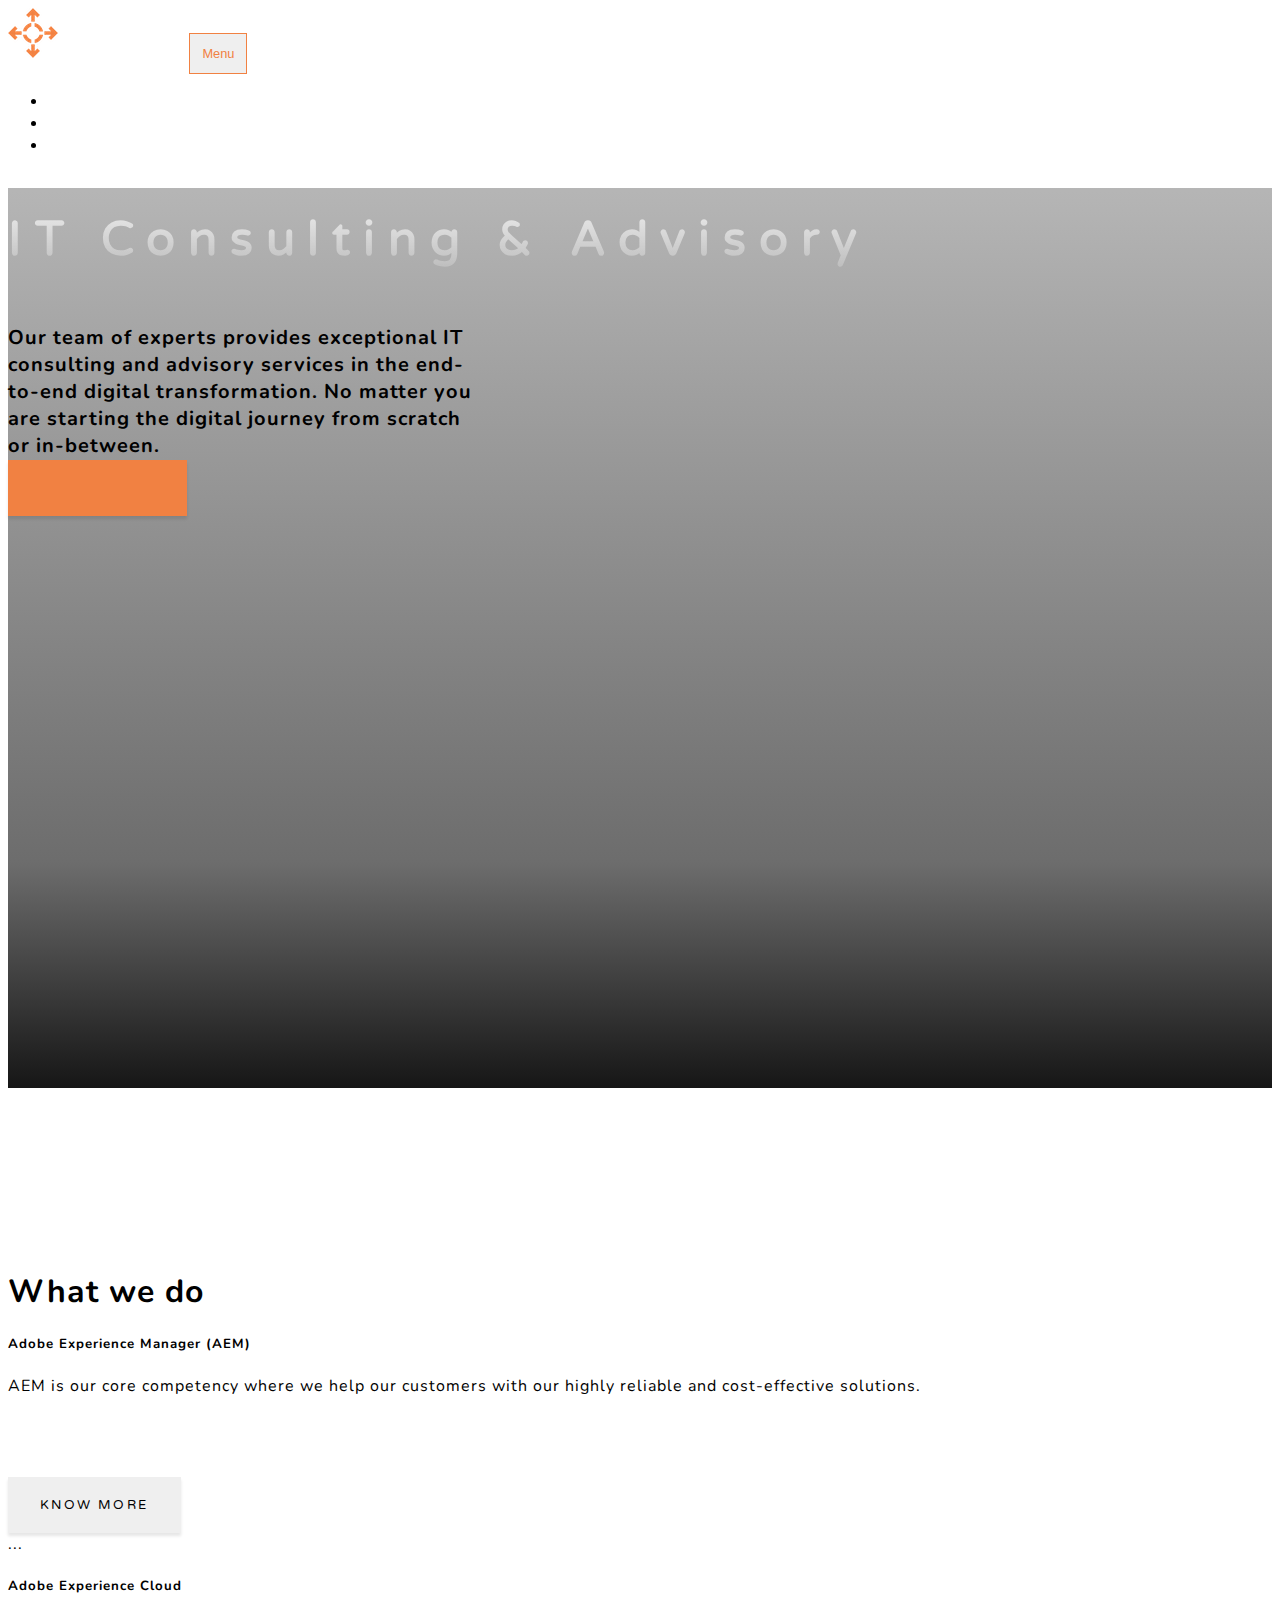
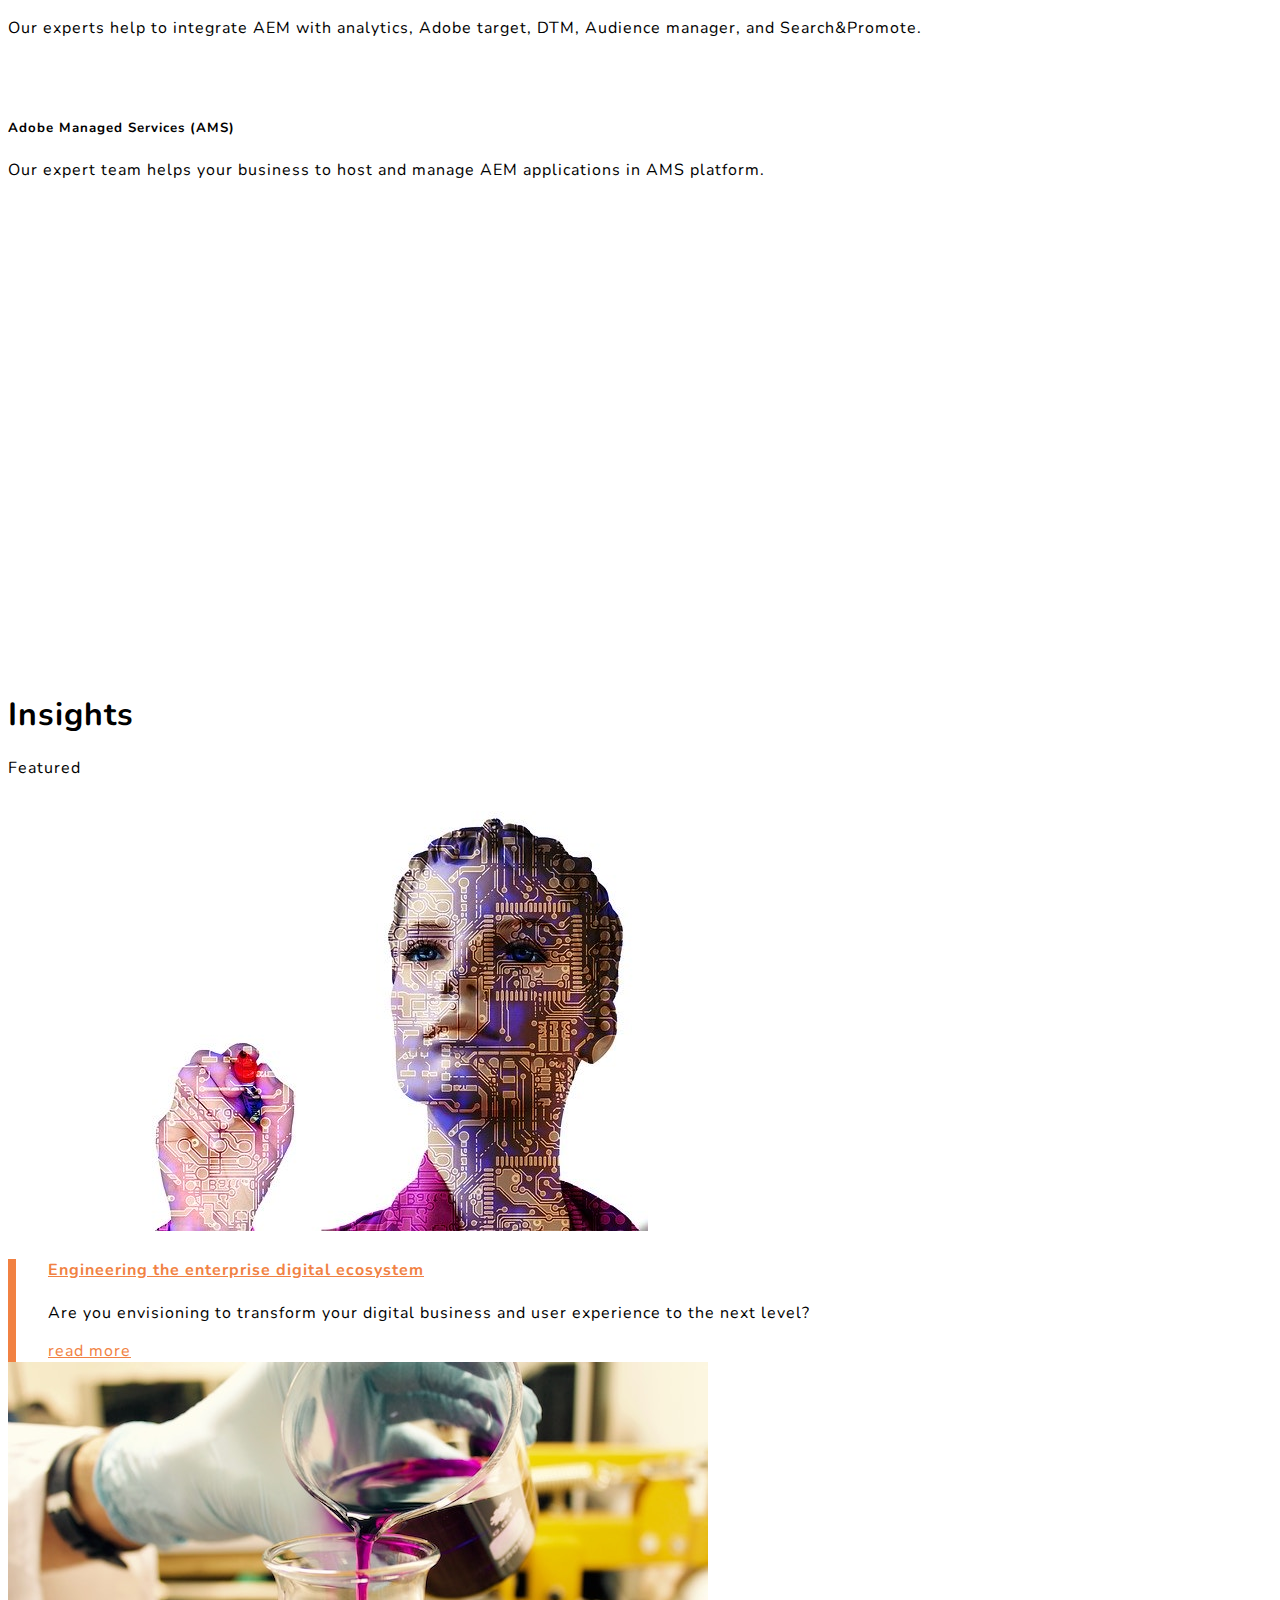
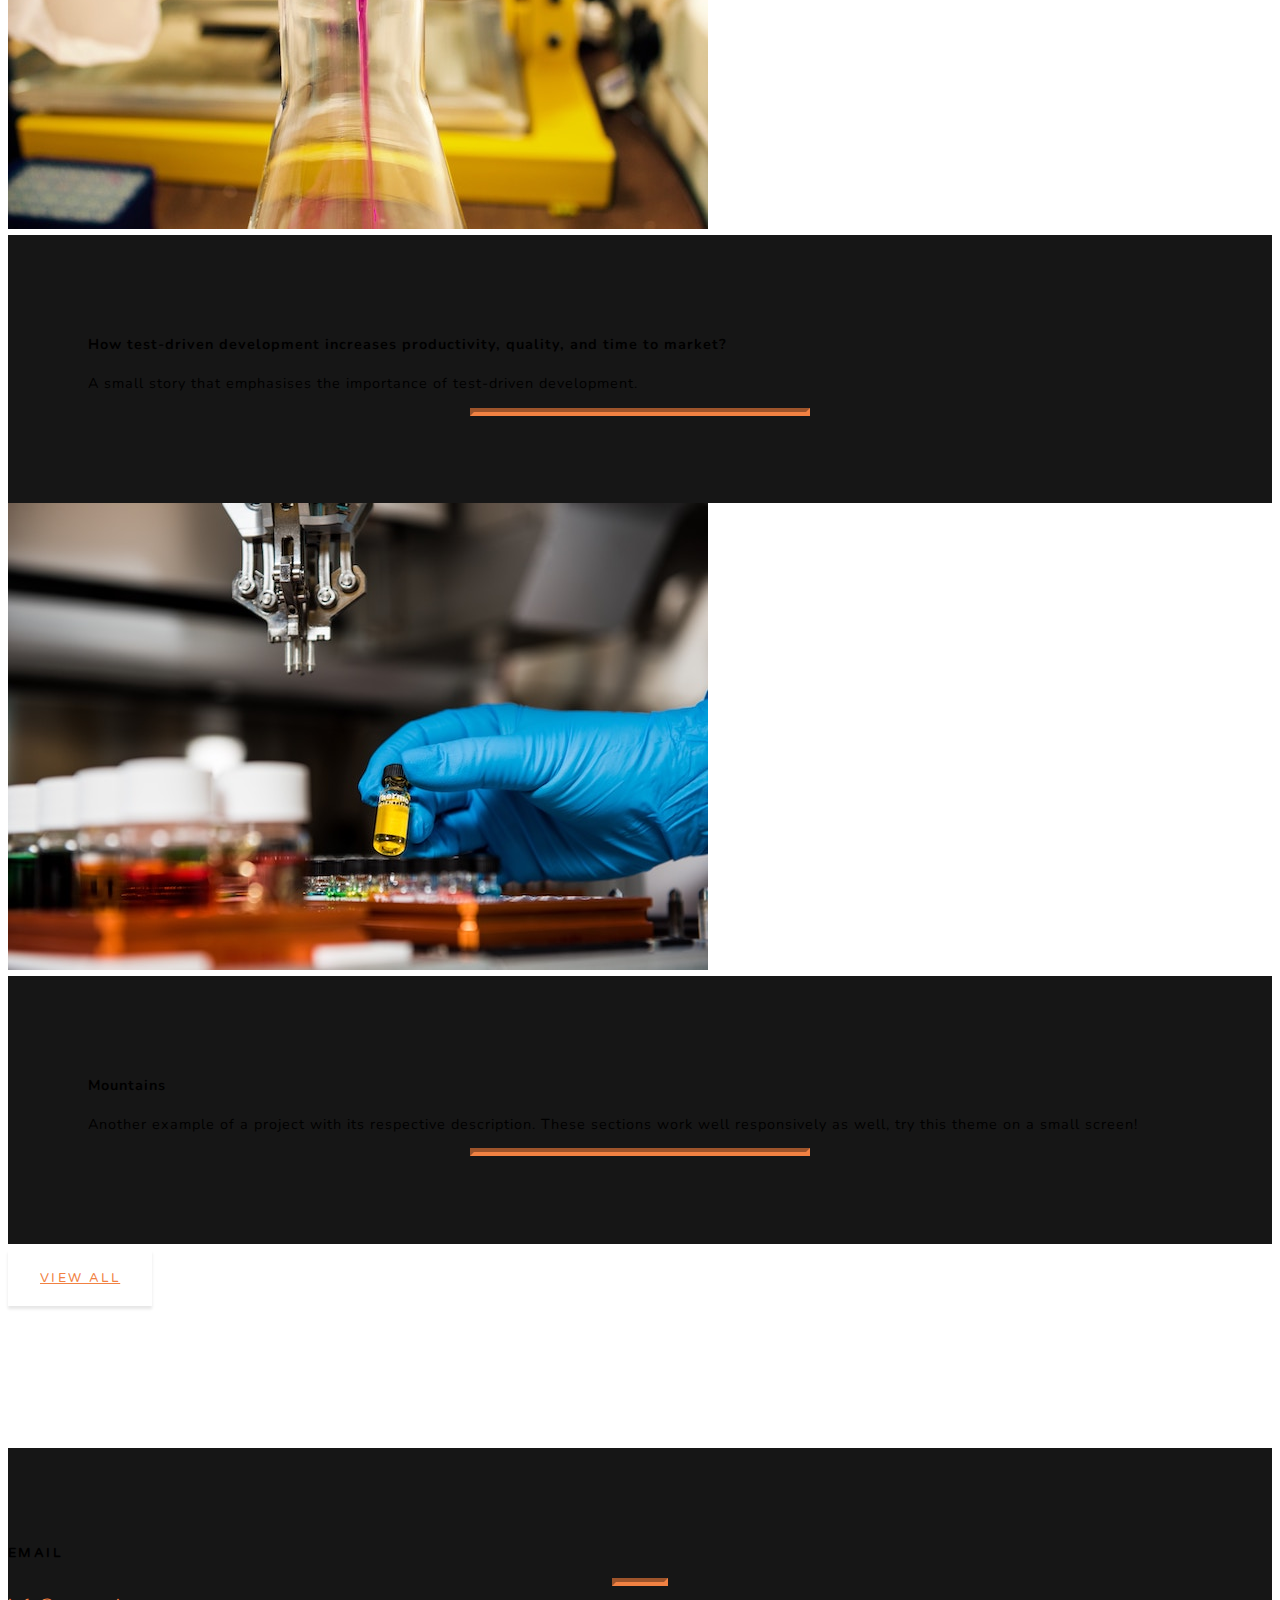
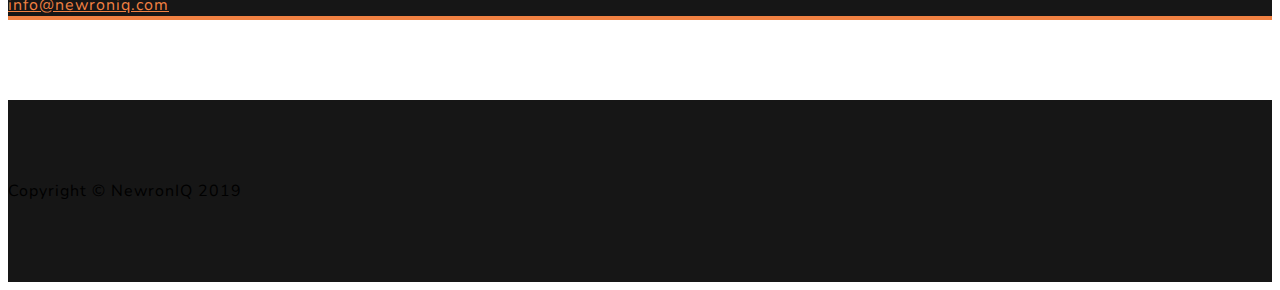
==== index.html @ 55c9d550 "added article-TDD" ====
<!DOCTYPE html>
<html lang="en">

<head>

  <meta charset="utf-8">
  <meta name="viewport" content="width=device-width, initial-scale=1, shrink-to-fit=no">
  <meta name="description" content="">
  <meta name="author" content="">

  <title>NewronIQ | IT consulting and Advisory</title>

  <!-- Bootstrap core CSS -->
  <link href="vendor/bootstrap/css/bootstrap.min.css" rel="stylesheet">
  <link href="img/NewronIQ-logo-orange.png" rel="icon">

  <!-- Custom fonts for this template -->
  <link href="vendor/fontawesome-free/css/all.min.css" rel="stylesheet">
  <link href="https://fonts.googleapis.com/css?family=Varela+Round" rel="stylesheet">
  <link href="https://fonts.googleapis.com/css?family=Nunito:200,200i,300,300i,400,400i,600,600i,700,700i,800,800i,900,900i" rel="stylesheet">

  <!-- Custom styles for this template -->
  <link href="css/grayscale.css" rel="stylesheet">

  <!-- Global site tag (gtag.js) - Google Analytics -->
  <script async src="https://www.googletagmanager.com/gtag/js?id=UA-143966812-1"></script>

  <script>
    window.dataLayer = window.dataLayer || [];

    function gtag() {
      dataLayer.push(arguments);
    }
    gtag('js', new Date());

    gtag('config', 'UA-143966812-1');
  </script>
  <!-- Google Analytics -->
</head>

<body id="page-top">

  <!-- Navigation -->
  <nav class="navbar navbar-expand-lg navbar-light fixed-top" id="mainNav">
    <div class="container">
      <a class="navbar-brand js-scroll-trigger" href="#page-top"><img src="img/NewronIQ-logo-orange.png" alt="NewronIQ logo" />&nbsp;<span style="font-family: 'Caudex', serif; font-size:25px;">NewronIQ</span></a>
      <button class="navbar-toggler navbar-toggler-right" type="button" data-toggle="collapse" data-target="#navbarResponsive" aria-controls="navbarResponsive" aria-expanded="false" aria-label="Toggle navigation">
        Menu
        <i class="fas fa-bars"></i>
      </button>
      <div class="collapse navbar-collapse" id="navbarResponsive">
        <ul class="navbar-nav ml-auto">
          <li class="nav-item">
            <a class="nav-link js-scroll-trigger" href="#about">What we do</a>
          </li>
          <li class="nav-item">
            <a class="nav-link js-scroll-trigger" href="#projects">Insights</a>
          </li>
          <li class="nav-item">
            <a class="nav-link js-scroll-trigger" href="#signup">Contact</a>
          </li>
        </ul>
      </div>
    </div>
  </nav>

  <!-- Header -->
  <header class="masthead">
    <div class="container d-flex h-100 align-items-center">
      <div class="mx-auto text-center">
        <h1 class="mx-auto my-0" style="font-size:3rem;">IT Consulting & Advisory</h1>
        <h2 class="text-white-50 mx-auto mt-2 mb-5">Our team of experts provides exceptional IT consulting and advisory services in the end-to-end digital transformation. No matter you are starting the digital journey from scratch or in-between.</h2>
        <a href="#about" class="btn btn-primary js-scroll-trigger">Get Started</a>
      </div>
    </div>
  </header>

  <!-- About Section -->
  <section id="about" class="about-section align-items-start text-center bg-light">
    <div class="container">
      <h1>What we do</h1>
      <div class="card-deck">
        <div class="card">
          <div class="card-body">
            <div class="row card-title">
              <div class="col-4 icon-color"><span><i class="fas fa-bullseye fa-4x"></i></span></div>
              <div class="col">
                <h5>Adobe Experience Manager (AEM)</h5>
              </div>
            </div>
            <p class="card-text">AEM is our core competency where we help our customers with our highly reliable and cost-effective solutions.</p>
            <button type="button" class="btn btn-link" data-toggle="modal" data-target=".bd-example-modal-lg">Know more</button>
            <div class="modal fade bd-example-modal-lg" tabindex="-1" role="dialog" aria-labelledby="myLargeModalLabel" aria-hidden="true">
              <div class="modal-dialog modal-lg" role="document">
                <div class="modal-content">
                  ...
                </div>
              </div>
            </div>
          </div>
        </div>
        <div class="card">
          <div class="card-body">
            <div class="row card-title">
              <div class="col-4 icon-color"><span><i class="fas fa-headphones fa-4x"></i></span></div>
              <div class="col">
                <h5>Adobe Experience Cloud</h5>
              </div>
            </div>
            <p class="card-text">Our experts help to integrate AEM with analytics, Adobe target, DTM, Audience manager, and Search&Promote.</p>
          </div>
        </div>
        <div class="card">
          <div class="card-body">
            <div class="row card-title">
              <div class="col-4 icon-color"><span><i class="fab fa-digital-ocean fa-4x"></i></span></div>
              <div class="col">
                <h5>Adobe Managed Services (AMS)</h5>
              </div>
            </div>
            <p class="card-text">Our expert team helps your business to host and manage AEM applications in AMS platform.</p>
          </div>
        </div>
      </div>
      <div style="height:250px;" </div> </section> <!-- Projects Section -->
        <section id="projects" class="projects-section bg-light">
          <div class="container">
            <h1 class="text-center">Insights</h1>

            <!-- Featured Project Row -->
            <div class="lead">
              Featured
            </div>
            <div class="row align-items-center no-gutters mb-4 mb-lg-5 border">

              <div class="col-xl-8 col-lg-7">
                <img class="img-fluid mb-3 mb-lg-0" src="img/digital-engineering.jpg" alt="">
              </div>
              <div class="col-xl-4 col-lg-5">
                <div class="featured-text text-center text-lg-left">
                  <a href="#">
                    <h4 class="font-weight-bolder">Engineering the enterprise digital ecosystem</h4>
                  </a>
                  <p class="text-black-50 mb-0">Are you envisioning to transform your digital business and user experience to the next level?</p>
                  <div class="text-right">
                    <a href="#" class="card-link text-right">read more</a>
                  </div>

                </div>
              </div>
            </div>

            <!-- Project One Row -->
            <div class="row justify-content-center no-gutters mb-5 mb-lg-0">
              <div class="col-lg-6">
                <img class="img-fluid" src="img/unit-tests.jpg" alt="">
              </div>
              <div class="col-lg-6">
                <div class="bg-black text-center h-100 project">
                  <div class="d-flex h-100">
                    <div class="project-text w-100 my-auto text-center text-lg-left">
                      <h4 class="text-white">How test-driven development increases productivity, quality, and time to market?</h4>
                      <p class="mb-0 text-white-50">A small story that emphasises the importance of test-driven development.</p>
                      <hr class="d-none d-lg-block mb-0 ml-0">
                    </div>
                  </div>
                </div>
              </div>
            </div>

            <!-- Project Two Row -->
            <div class="row justify-content-center no-gutters">
              <div class="col-lg-6">
                <img class="img-fluid" src="img/unit-tests-1.jpg" alt="">
              </div>
              <div class="col-lg-6 order-lg-first">
                <div class="bg-black text-center h-100 project">
                  <div class="d-flex h-100">
                    <div class="project-text w-100 my-auto text-center text-lg-right">
                      <h4 class="text-white">Mountains</h4>
                      <p class="mb-0 text-white-50">Another example of a project with its respective description. These sections work well responsively as well, try this theme on a small screen!</p>
                      <hr class="d-none d-lg-block mb-0 mr-0">
                    </div>
                  </div>
                </div>
              </div>
            </div>

            <div class="container text-right">
              <br />
              <a class="btn btn-outline-primary" href="./insights/insights.html" role="button">view all</a>
            </div>
          </div>
        </section>

        <!-- Signup Section -->
        <!-- <section id="signup" class="signup-section">
    <div class="container">
      <div class="row">
        <div class="col-md-10 col-lg-8 mx-auto text-center">

          <i class="far fa-paper-plane fa-2x mb-2 text-white"></i>
          <h2 class="text-white mb-5">Subscribe to receive updates!</h2>

          <form class="form-inline d-flex">
            <input type="email" class="form-control flex-fill mr-0 mr-sm-2 mb-3 mb-sm-0" id="inputEmail" placeholder="Enter email address...">
            <button type="submit" class="btn btn-primary mx-auto">Subscribe</button>
          </form>

        </div>
      </div>
    </div>
  </section> -->

        <!-- Contact Section -->
        <section id="signup" class="contact-section bg-black">
          <div class="container">

            <div class="row">

              <div class="col-md-4 mb-3 mb-md-0">
                <!-- <div class="card py-4 h-100">
            <div class="card-body text-center">
              <i class="fas fa-map-marked-alt text-primary mb-2"></i>
              <h4 class="text-uppercase m-0">Address</h4>
              <hr class="my-4">
              <div class="small text-black-50">4923 Market Street, Orlando FL</div>
            </div>
          </div> -->
              </div>

              <div class="col-md-4 mb-3 mb-md-0">
                <div class="card py-4 h-100">
                  <div class="card-body text-center">
                    <i class="fas fa-envelope text-primary mb-2"></i>
                    <h4 class="text-uppercase m-0">Email</h4>
                    <hr class="my-4">
                    <div class="small text-black-50">
                      <a href="emailto:info@newroniq.com">info@newroniq.com</a>
                    </div>
                  </div>
                </div>
              </div>

              <div class="col-md-4 mb-3 mb-md-0">
                <!-- <div class="card py-4 h-100">
            <div class="card-body text-center">
              <i class="fas fa-mobile-alt text-primary mb-2"></i>
              <h4 class="text-uppercase m-0">Phone</h4>
              <hr class="my-4">
              <div class="small text-black-50">+1 (555) 902-8832</div>
            </div>
          </div> -->
              </div>
            </div>

            <div class="social d-flex justify-content-center">
              <a href="https://twitter.com/NewronIQ" class="mx-2" target="_blank">
                <i class="fab fa-twitter"></i>
              </a>
              <a href="https://www.linkedin.com/company/newroniq" class="mx-2" target="_blank">
                <i class="fab fa-linkedin"></i>
              </a>
              <a href="https://github.com/newroniq-git" class="mx-2" target="_blank">
                <i class="fab fa-github"></i>
              </a>
            </div>

          </div>
        </section>

        <!-- Footer -->
        <footer class="bg-black small text-center text-white-50">
          <div class="container">
            Copyright &copy; NewronIQ 2019
          </div>
        </footer>

        <!-- Bootstrap core JavaScript -->
        <script src="vendor/jquery/jquery.min.js"></script>
        <script src="vendor/bootstrap/js/bootstrap.bundle.min.js"></script>

        <!-- Plugin JavaScript -->
        <script src="vendor/jquery-easing/jquery.easing.min.js"></script>

        <!-- Custom scripts for this template -->
        <script src="js/grayscale.min.js"></script>

</body>

</html>
---- css/grayscale.css ----
/*!
 * Start Bootstrap - Grayscale v5.0.9 (https://startbootstrap.com/template-overviews/grayscale)
 * Copyright 2013-2019 Start Bootstrap
 * Licensed under MIT (https://github.com/BlackrockDigital/startbootstrap-grayscale/blob/master/LICENSE)
 */
#mainNav {
  min-height: 56px;
  background-color: #fff;
}

#mainNav .navbar-toggler {
  font-size: 80%;
  padding: 0.75rem;
  color: #f18142;
  border: 1px solid #f18142;
}

#mainNav .navbar-toggler:focus {
  outline: none;
}

#mainNav .navbar-brand {
  color: #161616;
  font-weight: 700;
  padding: .9rem 0;
}

#mainNav .navbar-nav .nav-item:hover {
  color: fade(white, 80%);
  outline: none;
  background-color: transparent;
}

#mainNav .navbar-nav .nav-item:active, #mainNav .navbar-nav .nav-item:focus {
  outline: none;
  background-color: transparent;
}

@media (min-width: 992px) {
  #mainNav {
    padding-top: 0;
    padding-bottom: 0;
    border-bottom: none;
    background-color: transparent;
    transition: background-color 0.3s ease-in-out;
  }

  #mainNav .navbar-brand {
    padding: .5rem 0;
    color: rgba(255, 255, 255, 0.5);
  }

  #mainNav .nav-link {
    transition: none;
    padding: 2rem 1.5rem;
    color: rgba(255, 255, 255, 0.5);
  }

  #mainNav .nav-link:hover {
    color: rgba(255, 255, 255, 0.75);
  }

  #mainNav .nav-link:active {
    color: white;
  }

  #mainNav.navbar-shrink {
    background-color: #fff;
  }

  #mainNav.navbar-shrink .navbar-brand {
    color: #161616;
  }

  #mainNav.navbar-shrink .nav-link {
    color: #161616;
    padding: 1.5rem 1.5rem 1.25rem;
    border-bottom: 0.25rem solid transparent;
  }

  #mainNav.navbar-shrink .nav-link:hover {
    color: #f18142;
  }

  #mainNav.navbar-shrink .nav-link:active {
    color: #467370;
  }

  #mainNav.navbar-shrink .nav-link.active {
    color: #f18142;
    outline: none;
    border-bottom: 0.25rem solid #f18142;
  }
}

.masthead {
  position: relative;
  width: 100%;
  height: auto;
  min-height: 35rem;
  padding: 15rem 0;
  /* background: linear-gradient(to bottom, rgba(11, 11, 11, 0.6) 0%, rgba(11, 11, 11, 0.9) 75%, #161616 100%), url("../img/front-img.jpg"); */
  background: linear-gradient(to bottom, rgba(11, 11, 11, 0.3) 0%, rgba(11, 11, 11, 0.6) 75%, #161616 100%), url("../img/front-img.jpg");
  background-position: center;
  background-repeat: no-repeat;
  background-attachment: scroll;
  background-size: cover;
}

.masthead h1 {
  font-family: 'Varela Round';
  font-size: 2.5rem;
  line-height: 2.5rem;
  letter-spacing: 0.8rem;
  background: -webkit-linear-gradient(rgba(255, 255, 255, 0.9), rgba(255, 255, 255, 0));
  -webkit-text-fill-color: transparent;
  -webkit-background-clip: text;
}

.masthead h2 {
  max-width: 20rem;
  font-size: 1rem;
}

@media (min-width: 768px) {
  .masthead h1 {
    font-size: 4rem;
    line-height: 4rem;
  }
}

@media (min-width: 992px) {
  .masthead {
    height: 100vh;
    padding: 0;
  }

  .masthead h1 {
    font-size: 6.5rem;
    line-height: 6.5rem;
    letter-spacing: 0.8rem;
  }

  .masthead h2 {
    max-width: 30rem;
    font-size: 1.25rem;
  }
}

.btn {
  box-shadow: 0 0.1875rem 0.1875rem 0 rgba(0, 0, 0, 0.1) !important;
  padding: 1.25rem 2rem;
  font-family: 'Varela Round';
  font-size: 80%;
  text-transform: uppercase;
  letter-spacing: .15rem;
  border: 0;
}

.btn-primary {
  background-color: #f18142;
}

.btn-primary:hover {
  background-color: #4f837f;
}

.btn-primary:focus {
  background-color: #4f837f;
  color: white;
}

.btn-primary:active {
  background-color: #467370 !important;
}

.about-section {
  padding-top: 10rem;
  /* background: linear-gradient(to bottom, #161616 0%, rgba(22, 22, 22, 0.9) 75%, rgba(22, 22, 22, 0.8) 100%); */
}

.about-section p {
  margin-bottom: 5rem;
}

.projects-section {
  padding: 10rem 0;
}

.projects-section .featured-text {
  padding: 2rem;
}

@media (min-width: 992px) {
  .projects-section .featured-text {
    padding: 0 0 0 2rem;
    border-left: 0.5rem solid #f18142;
  }
}

.projects-section .project-text {
  padding: 3rem;
  font-size: 90%;
}

@media (min-width: 992px) {
  .projects-section .project-text {
    padding: 5rem;
  }

  .projects-section .project-text hr {
    border-color: #f18142;
    border-width: .25rem;
    width: 30%;
  }
}

.signup-section {
  padding: 10rem 0;
  background: linear-gradient(to bottom, rgba(22, 22, 22, 0.1) 0%, rgba(22, 22, 22, 0.5) 75%, #161616 100%), url("../img/bottom-img.jpg");
  background-position: center;
  background-repeat: no-repeat;
  background-attachment: scroll;
  background-size: cover;
}

.signup-section .form-inline input {
  box-shadow: 0 0.1875rem 0.1875rem 0 rgba(0, 0, 0, 0.1) !important;
  padding: 1.25rem 2rem;
  height: auto;
  font-family: 'Varela Round';
  font-size: 80%;
  text-transform: uppercase;
  letter-spacing: 0.15rem;
  border: 0;
}

.contact-section {
  padding: 5rem 0 0;
}

.contact-section .card {
  border: 0;
  border-bottom: 0.25rem solid #f18142;
}

.contact-section .card h4 {
  font-size: 0.8rem;
  font-family: 'Varela Round';
  text-transform: uppercase;
  letter-spacing: 0.15rem;
}

.contact-section .card hr {
  border-color: #f18142;
  border-width: 0.25rem;
  width: 3rem;
}

.contact-section .social {
  margin-top: 5rem;
}

.contact-section .social a {
  text-align: center;
  height: 3rem;
  width: 3rem;
  background: rgba(255, 255, 255, 0.1);
  border-radius: 100%;
  line-height: 3rem;
  color: rgba(255, 255, 255, 0.3);
}

.contact-section .social a:hover {
  color: rgba(255, 255, 255, 0.5);
}

.contact-section .social a:active {
  color: #fff;
}

body {
  font-family: 'Nunito';
  letter-spacing: 0.0625em;
}

a {
  color: #f18142;
}

a:focus, a:hover {
  text-decoration: none;
  color: #3c6360;
}

.bg-black {
  background-color: #161616 !important;
}

.bg-primary {
  background-color: # gb v !important;
}

.text-primary {
  color: #f18142 !important;
}

footer {
  padding: 5rem 0;
}

.icon-color {
  color: #f18142;
  padding-right: 0px;
  border-right: 2px solid #ccc;
}
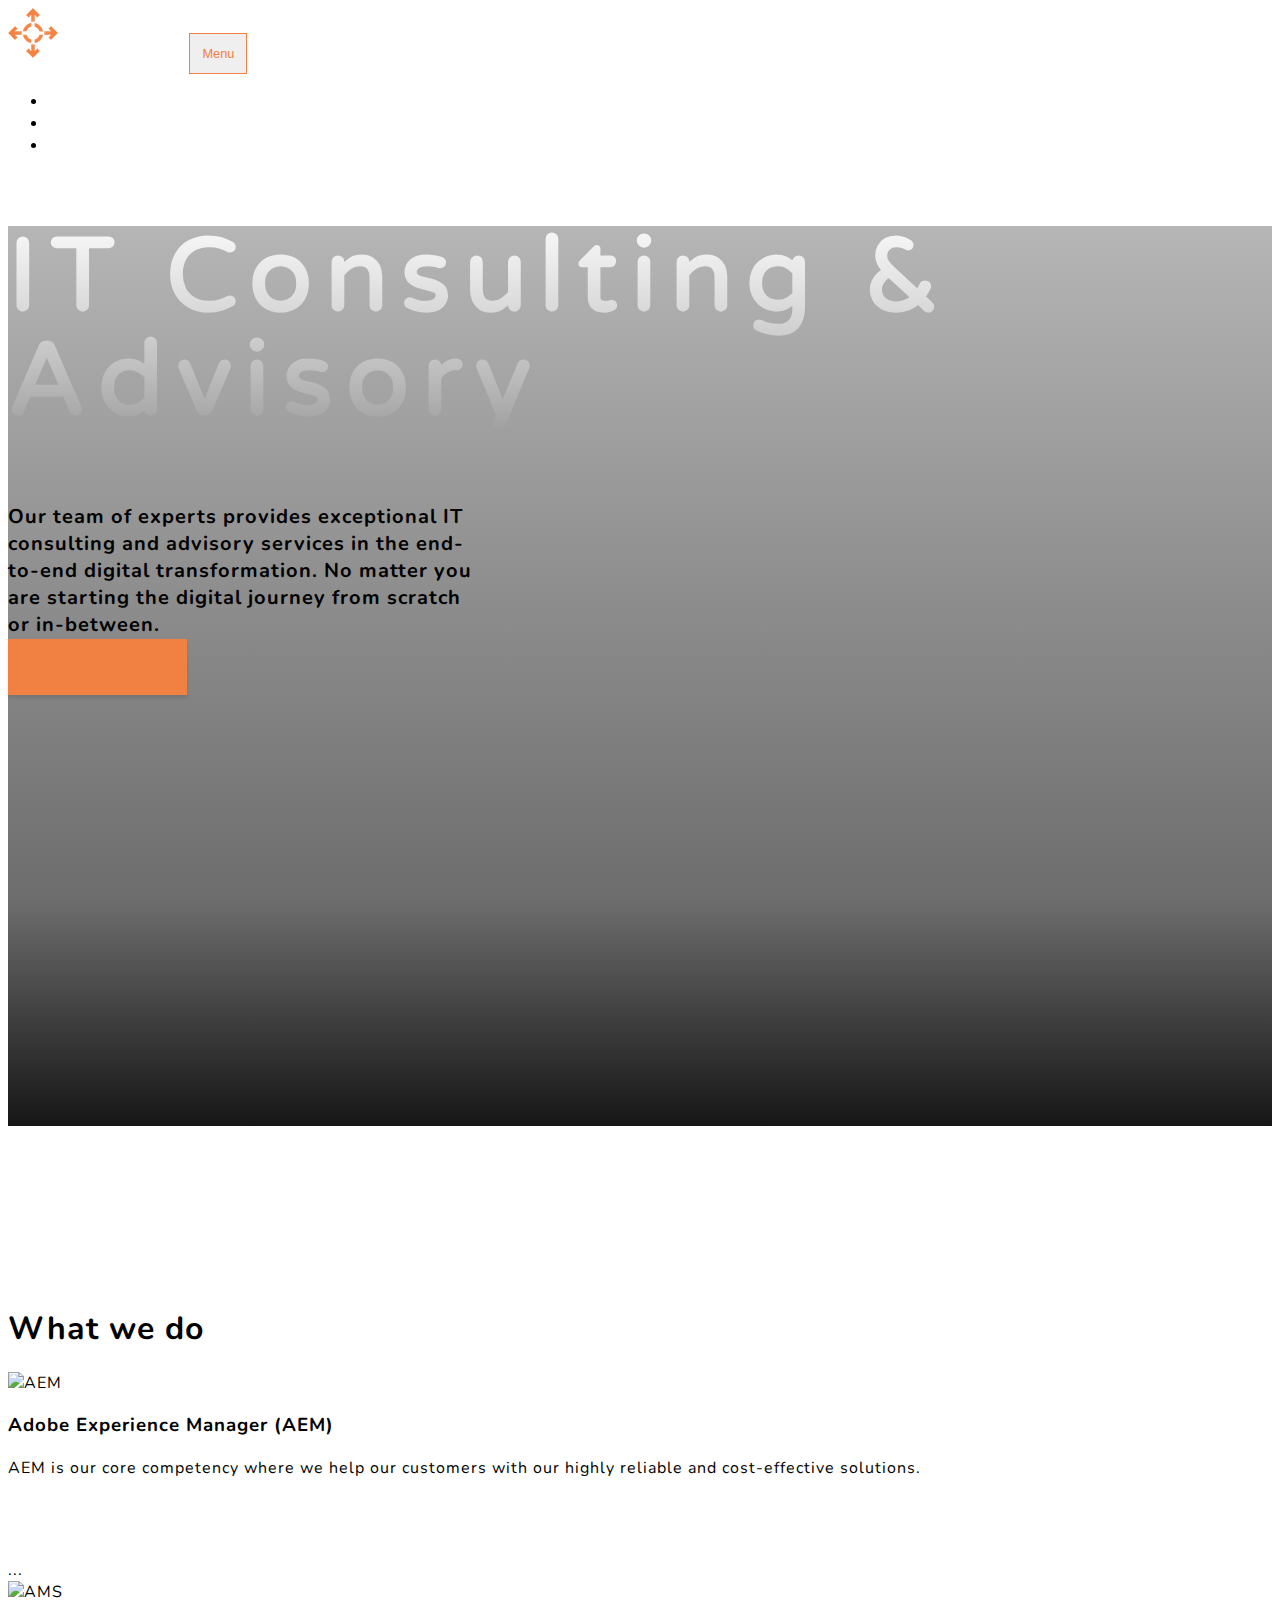
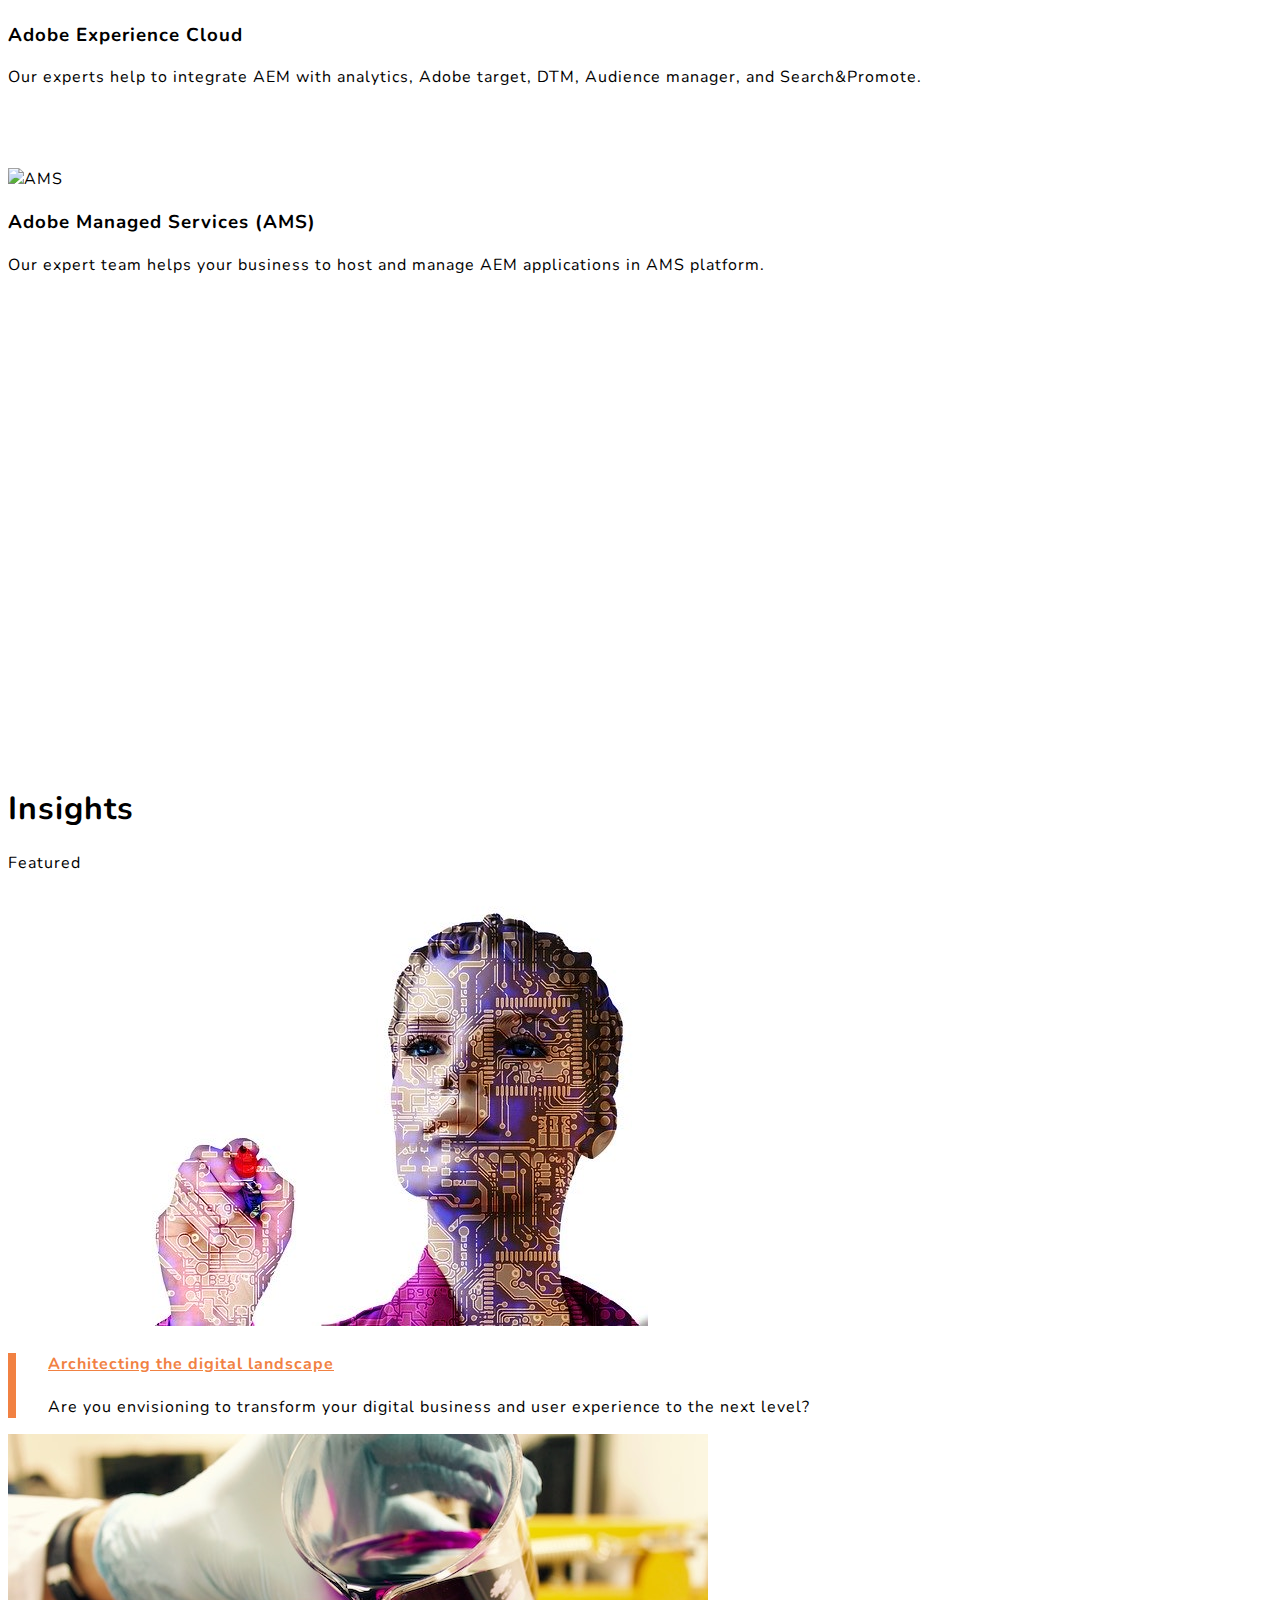
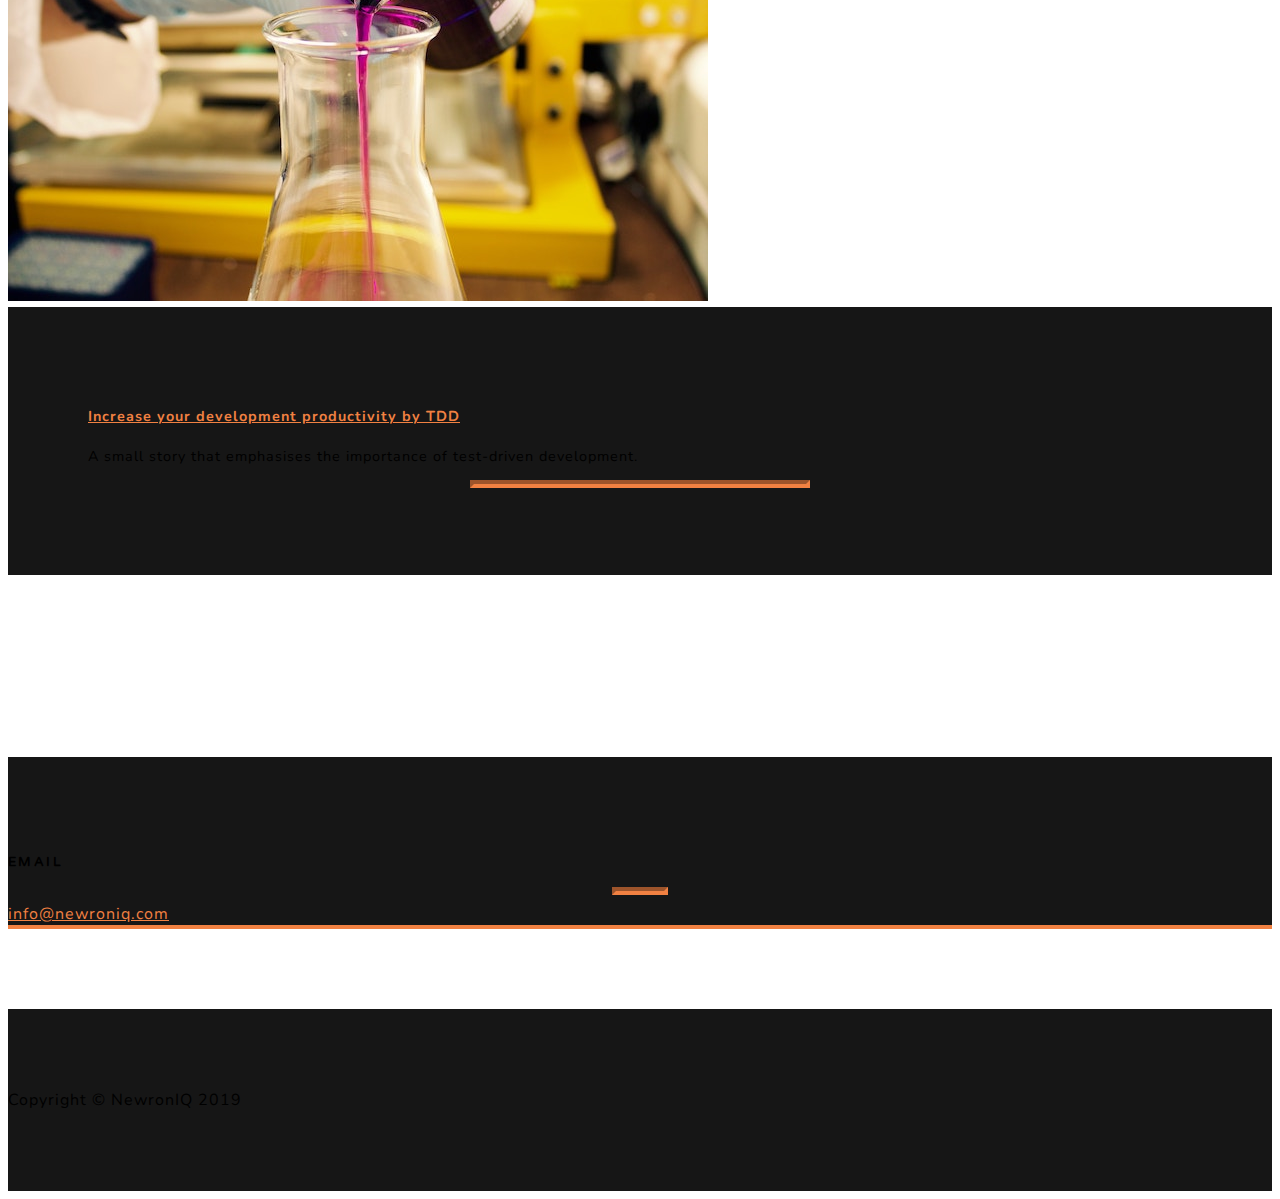
==== commit 39fd72c6: "SEO" ====
--- a/index.html
+++ b/index.html
@@ -5,8 +5,8 @@
 
   <meta charset="utf-8">
   <meta name="viewport" content="width=device-width, initial-scale=1, shrink-to-fit=no">
-  <meta name="description" content="">
-  <meta name="author" content="">
+  <meta name="description" content="IT consulting and advisory startup company helps business to transform their digital journey.">
+  <meta name="author" content="Ramkumar Rengasamy">
 
   <title>NewronIQ | IT consulting and Advisory</title>
 
@@ -68,7 +68,7 @@
   <header class="masthead">
     <div class="container d-flex h-100 align-items-center">
       <div class="mx-auto text-center">
-        <h1 class="mx-auto my-0" style="font-size:3rem;">IT Consulting & Advisory</h1>
+        <h1 class="mx-auto my-0">IT Consulting & Advisory</h1>
         <h2 class="text-white-50 mx-auto mt-2 mb-5">Our team of experts provides exceptional IT consulting and advisory services in the end-to-end digital transformation. No matter you are starting the digital journey from scratch or in-between.</h2>
         <a href="#about" class="btn btn-primary js-scroll-trigger">Get Started</a>
       </div>
@@ -81,15 +81,13 @@
       <h1>What we do</h1>
       <div class="card-deck">
         <div class="card">
+          <img src="img/aem-experience.jpg" class="card-img-top" alt="AEM">
           <div class="card-body">
-            <div class="row card-title">
-              <div class="col-4 icon-color"><span><i class="fas fa-bullseye fa-4x"></i></span></div>
-              <div class="col">
-                <h5>Adobe Experience Manager (AEM)</h5>
-              </div>
+            <div class="card-title">
+              <h3>Adobe Experience Manager (AEM)</h3>
             </div>
             <p class="card-text">AEM is our core competency where we help our customers with our highly reliable and cost-effective solutions.</p>
-            <button type="button" class="btn btn-link" data-toggle="modal" data-target=".bd-example-modal-lg">Know more</button>
+            <!-- <button type="button" class="btn btn-link" data-toggle="modal" data-target=".bd-example-modal-lg">Know more</button> -->
             <div class="modal fade bd-example-modal-lg" tabindex="-1" role="dialog" aria-labelledby="myLargeModalLabel" aria-hidden="true">
               <div class="modal-dialog modal-lg" role="document">
                 <div class="modal-content">
@@ -100,23 +98,19 @@
           </div>
         </div>
         <div class="card">
+          <img src="img/exp-cloud.jpg" class="card-img-top" alt="AMS">
           <div class="card-body">
-            <div class="row card-title">
-              <div class="col-4 icon-color"><span><i class="fas fa-headphones fa-4x"></i></span></div>
-              <div class="col">
-                <h5>Adobe Experience Cloud</h5>
-              </div>
+            <div class="card-title">
+              <h3>Adobe Experience Cloud</h3>
             </div>
             <p class="card-text">Our experts help to integrate AEM with analytics, Adobe target, DTM, Audience manager, and Search&Promote.</p>
           </div>
         </div>
         <div class="card">
+          <img src="img/managed-services.jpg" class="card-img-top" alt="AMS">
           <div class="card-body">
-            <div class="row card-title">
-              <div class="col-4 icon-color"><span><i class="fab fa-digital-ocean fa-4x"></i></span></div>
-              <div class="col">
-                <h5>Adobe Managed Services (AMS)</h5>
-              </div>
+            <div class="card-title">
+              <h3>Adobe Managed Services (AMS)</h3>
             </div>
             <p class="card-text">Our expert team helps your business to host and manage AEM applications in AMS platform.</p>
           </div>
@@ -138,14 +132,10 @@
               </div>
               <div class="col-xl-4 col-lg-5">
                 <div class="featured-text text-center text-lg-left">
-                  <a href="#">
-                    <h4 class="font-weight-bolder">Engineering the enterprise digital ecosystem</h4>
+                  <a href="insights/engineering-the-enterprise-digital-ecosystem.html">
+                    <h4 class="font-weight-bolder">Architecting the digital landscape</h4>
                   </a>
                   <p class="text-black-50 mb-0">Are you envisioning to transform your digital business and user experience to the next level?</p>
-                  <div class="text-right">
-                    <a href="#" class="card-link text-right">read more</a>
-                  </div>
-
                 </div>
               </div>
             </div>
@@ -159,7 +149,9 @@
                 <div class="bg-black text-center h-100 project">
                   <div class="d-flex h-100">
                     <div class="project-text w-100 my-auto text-center text-lg-left">
-                      <h4 class="text-white">How test-driven development increases productivity, quality, and time to market?</h4>
+                      <a href="insights/increased-productivity-by-test-driven-development.html">
+                        <h4 class="text-white">Increase your development productivity by TDD</h4>
+                      </a>
                       <p class="mb-0 text-white-50">A small story that emphasises the importance of test-driven development.</p>
                       <hr class="d-none d-lg-block mb-0 ml-0">
                     </div>
@@ -169,7 +161,7 @@
             </div>
 
             <!-- Project Two Row -->
-            <div class="row justify-content-center no-gutters">
+            <!-- <div class="row justify-content-center no-gutters">
               <div class="col-lg-6">
                 <img class="img-fluid" src="img/unit-tests-1.jpg" alt="">
               </div>
@@ -184,11 +176,11 @@
                   </div>
                 </div>
               </div>
-            </div>
+            </div> -->
 
             <div class="container text-right">
               <br />
-              <a class="btn btn-outline-primary" href="./insights/insights.html" role="button">view all</a>
+              <!-- <a class="btn btn-outline-primary" href="./insights/insights.html" role="button">view all</a> -->
             </div>
           </div>
         </section>
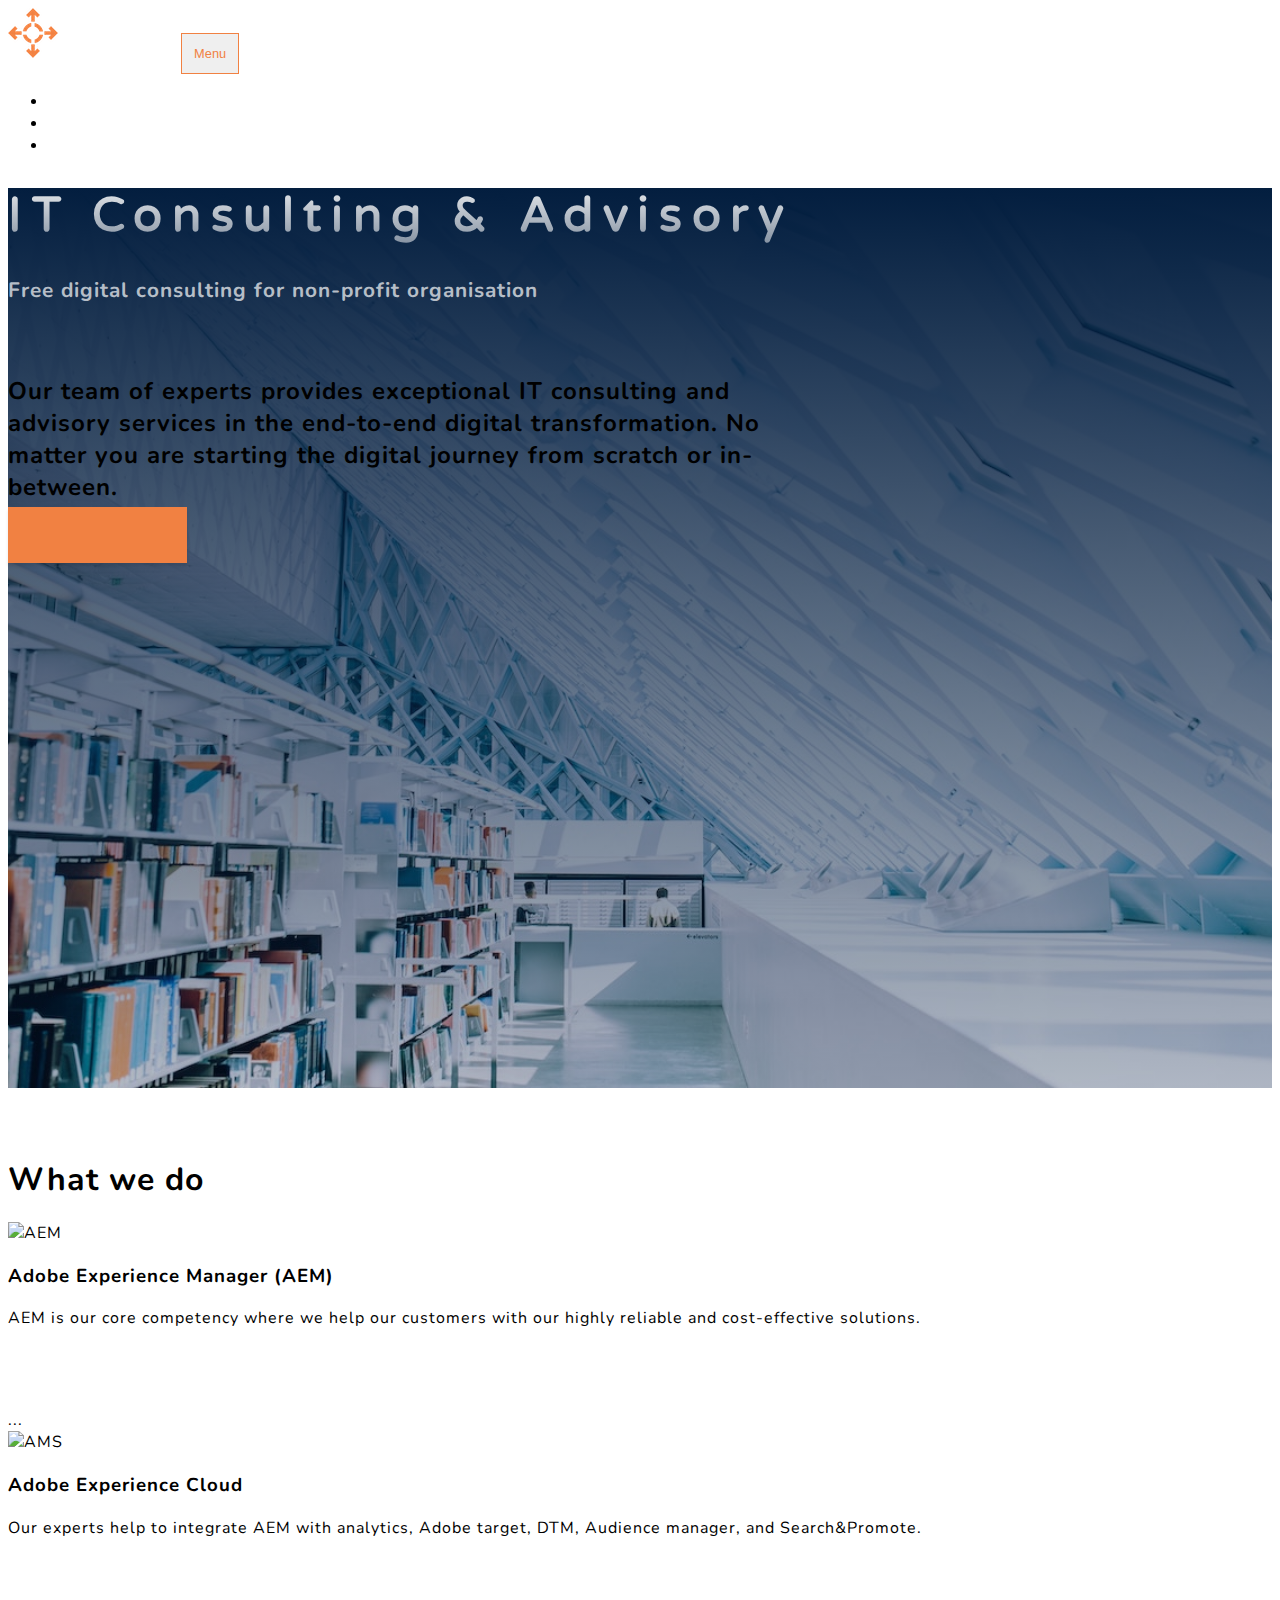
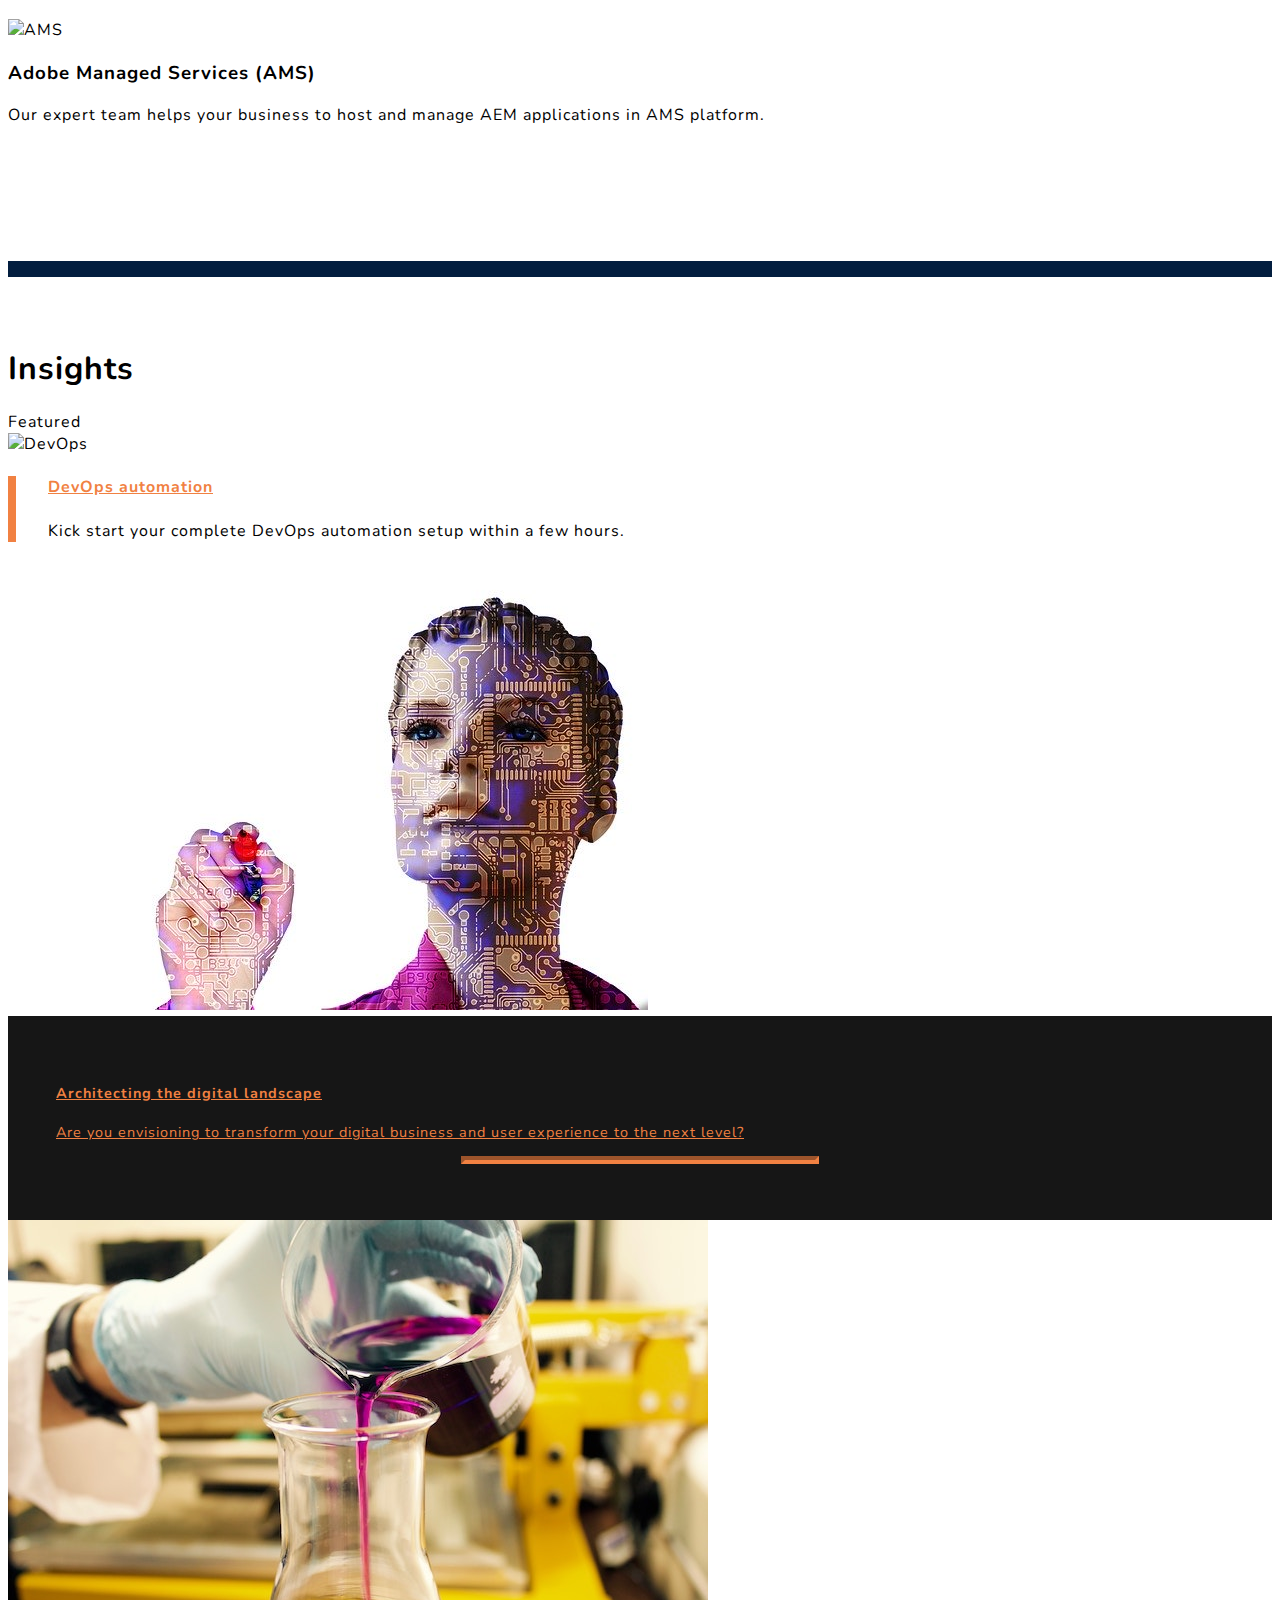
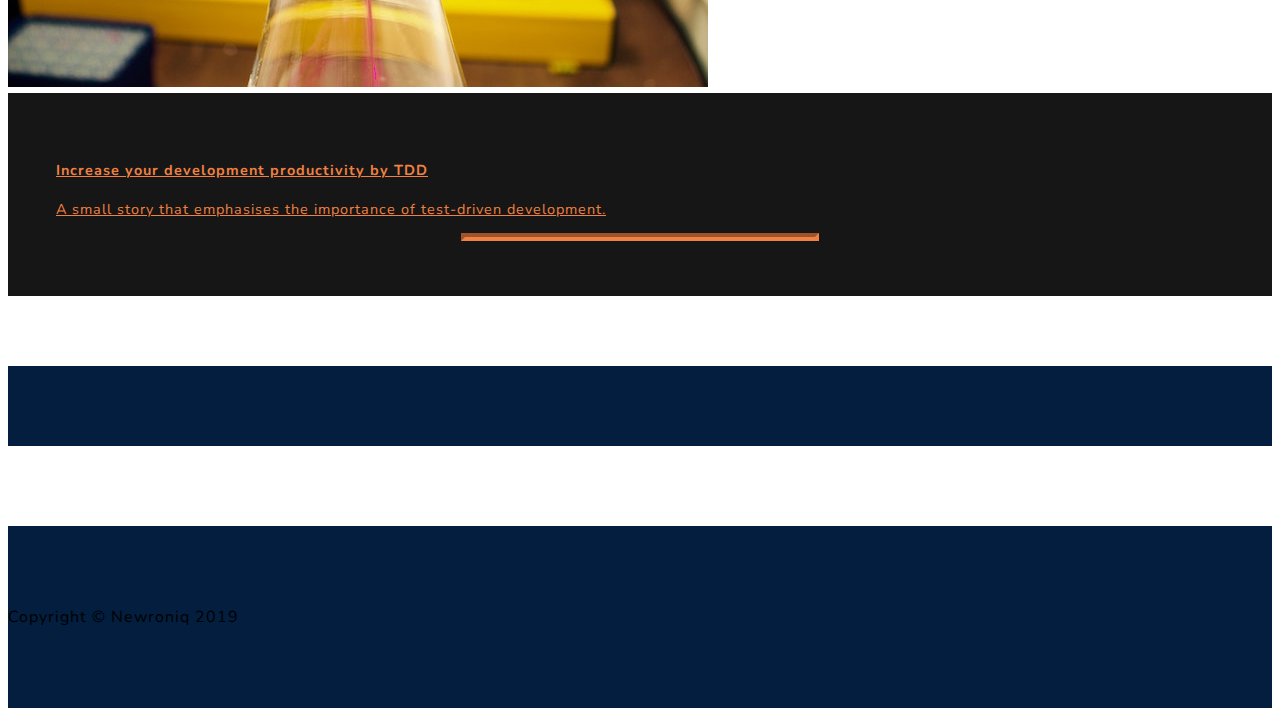
==== commit 66253bd5: "New look and feel" ====
--- a/index.html
+++ b/index.html
@@ -8,7 +8,7 @@
   <meta name="description" content="IT consulting and advisory startup company helps business to transform their digital journey.">
   <meta name="author" content="Ramkumar Rengasamy">
 
-  <title>NewronIQ | IT consulting and Advisory</title>
+  <title>Newroniq | IT consulting and Advisory</title>
 
   <!-- Bootstrap core CSS -->
   <link href="vendor/bootstrap/css/bootstrap.min.css" rel="stylesheet">
@@ -43,7 +43,7 @@
   <!-- Navigation -->
   <nav class="navbar navbar-expand-lg navbar-light fixed-top" id="mainNav">
     <div class="container">
-      <a class="navbar-brand js-scroll-trigger" href="#page-top"><img src="img/NewronIQ-logo-orange.png" alt="NewronIQ logo" />&nbsp;<span style="font-family: 'Caudex', serif; font-size:25px;">NewronIQ</span></a>
+      <a class="navbar-brand js-scroll-trigger" href="#page-top"><img src="img/NewronIQ-logo-orange.png" alt="Newroniq logo" />&nbsp;<span style="font-family: 'Caudex', serif; font-size:25px;">Newroniq</span></a>
       <button class="navbar-toggler navbar-toggler-right" type="button" data-toggle="collapse" data-target="#navbarResponsive" aria-controls="navbarResponsive" aria-expanded="false" aria-label="Toggle navigation">
         Menu
         <i class="fas fa-bars"></i>
@@ -69,6 +69,9 @@
     <div class="container d-flex h-100 align-items-center">
       <div class="mx-auto text-center">
         <h1 class="mx-auto my-0">IT Consulting & Advisory</h1>
+        <h3 class="mx-auto my-0">Free digital consulting for non-profit organisation</h3>
+        <div style="height: 30px;">
+        </div>
         <h2 class="text-white-50 mx-auto mt-2 mb-5">Our team of experts provides exceptional IT consulting and advisory services in the end-to-end digital transformation. No matter you are starting the digital journey from scratch or in-between.</h2>
         <a href="#about" class="btn btn-primary js-scroll-trigger">Get Started</a>
       </div>
@@ -116,52 +119,73 @@
           </div>
         </div>
       </div>
-      <div style="height:250px;" </div> </section> <!-- Projects Section -->
-        <section id="projects" class="projects-section bg-light">
-          <div class="container">
-            <h1 class="text-center">Insights</h1>
-
-            <!-- Featured Project Row -->
-            <div class="lead">
-              Featured
-            </div>
-            <div class="row align-items-center no-gutters mb-4 mb-lg-5 border">
-
-              <div class="col-xl-8 col-lg-7">
-                <img class="img-fluid mb-3 mb-lg-0" src="img/digital-engineering.jpg" alt="">
-              </div>
-              <div class="col-xl-4 col-lg-5">
-                <div class="featured-text text-center text-lg-left">
-                  <a href="insights/engineering-the-enterprise-digital-ecosystem.html">
-                    <h4 class="font-weight-bolder">Architecting the digital landscape</h4>
-                  </a>
-                  <p class="text-black-50 mb-0">Are you envisioning to transform your digital business and user experience to the next level?</p>
-                </div>
-              </div>
-            </div>
-
-            <!-- Project One Row -->
-            <div class="row justify-content-center no-gutters mb-5 mb-lg-0">
-              <div class="col-lg-6">
-                <img class="img-fluid" src="img/unit-tests.jpg" alt="">
-              </div>
-              <div class="col-lg-6">
-                <div class="bg-black text-center h-100 project">
-                  <div class="d-flex h-100">
-                    <div class="project-text w-100 my-auto text-center text-lg-left">
-                      <a href="insights/increased-productivity-by-test-driven-development.html">
-                        <h4 class="text-white">Increase your development productivity by TDD</h4>
-                      </a>
-                      <p class="mb-0 text-white-50">A small story that emphasises the importance of test-driven development.</p>
-                      <hr class="d-none d-lg-block mb-0 ml-0">
-                    </div>
-                  </div>
-                </div>
-              </div>
-            </div>
-
-            <!-- Project Two Row -->
-            <!-- <div class="row justify-content-center no-gutters">
+      <div style="height:55px;"> </div>
+  </section> <!-- Projects Section -->
+  <div class="container-fluid custom-divider"></div>
+
+  <section id="projects" class="projects-section bg-light">
+    <div class="container">
+      <h1 class="text-center">Insights</h1>
+
+      <!-- Featured Project Row -->
+      <div class="lead">
+        Featured
+      </div>
+      <div class="row align-items-center no-gutters mb-4 mb-lg-5 border">
+
+        <div class="col-xl-8 col-lg-7">
+          <img class="img-fluid mb-3 mb-lg-0" src="img/devops.jpg" alt="DevOps">
+        </div>
+        <div class="col-xl-4 col-lg-5">
+          <div class="featured-text text-center text-lg-left">
+            <a href="insights/devops-automation-guide.html">
+              <h4 class="font-weight-bolder">DevOps automation</h4>
+            </a>
+            <p class="text-black-50 mb-0">Kick start your complete DevOps automation setup within a few hours.</p>
+          </div>
+        </div>
+      </div>
+
+      <!-- Project One Row -->
+      <div class="row justify-content-center no-gutters mb-5 mb-lg-0">
+        <div class="col-lg-6">
+          <img class="img-fluid" src="img/digital-engineering.jpg" alt="Digital engineering">
+        </div>
+        <div class="col-lg-6">
+          <a href="insights/architecting-the-digital-landscape.html">
+            <div class="bg-black text-center h-100 project">
+              <div class="d-flex h-100">
+                <div class="project-text w-100 my-auto text-center text-lg-left">
+                  <h4 class="text-white">Architecting the digital landscape</h4>
+                  <p class="mb-0 text-white-50">Are you envisioning to transform your digital business and user experience to the next level?</p>
+                  <hr class="d-none d-lg-block mb-0 ml-0">
+                </div>
+              </div>
+            </div>
+          </a>
+        </div>
+      </div>
+      <div class="row justify-content-center no-gutters">
+        <div class="col-lg-6">
+          <img class="img-fluid" src="img/unit-tests.jpg" alt="test driven development">
+        </div>
+        <div class="col-lg-6 order-lg-first">
+          <a href="insights/increased-productivity-by-test-driven-development.html">
+            <div class="bg-black text-center h-100 project">
+              <div class="d-flex h-100">
+                <div class="project-text w-100 my-auto text-center text-lg-right">
+                  <h4 class="text-white">Increase your development productivity by TDD</h4>
+                  <p class="mb-0 text-white-50">A small story that emphasises the importance of test-driven development.</p>
+                  <hr class="d-none d-lg-block mb-0 mr-0">
+                </div>
+              </div>
+            </div>
+          </a>
+        </div>
+      </div>
+
+      <!-- Project Two Row -->
+      <!-- <div class="row justify-content-center no-gutters">
               <div class="col-lg-6">
                 <img class="img-fluid" src="img/unit-tests-1.jpg" alt="">
               </div>
@@ -178,15 +202,15 @@
               </div>
             </div> -->
 
-            <div class="container text-right">
-              <br />
-              <!-- <a class="btn btn-outline-primary" href="./insights/insights.html" role="button">view all</a> -->
-            </div>
-          </div>
-        </section>
-
-        <!-- Signup Section -->
-        <!-- <section id="signup" class="signup-section">
+      <div class="container text-right">
+        <br />
+        <!-- <a class="btn btn-outline-primary" href="./insights/insights.html" role="button">view all</a> -->
+      </div>
+    </div>
+  </section>
+
+  <!-- Signup Section -->
+  <!-- <section id="signup" class="signup-section">
     <div class="container">
       <div class="row">
         <div class="col-md-10 col-lg-8 mx-auto text-center">
@@ -204,79 +228,43 @@
     </div>
   </section> -->
 
-        <!-- Contact Section -->
-        <section id="signup" class="contact-section bg-black">
-          <div class="container">
-
-            <div class="row">
-
-              <div class="col-md-4 mb-3 mb-md-0">
-                <!-- <div class="card py-4 h-100">
-            <div class="card-body text-center">
-              <i class="fas fa-map-marked-alt text-primary mb-2"></i>
-              <h4 class="text-uppercase m-0">Address</h4>
-              <hr class="my-4">
-              <div class="small text-black-50">4923 Market Street, Orlando FL</div>
-            </div>
-          </div> -->
-              </div>
-
-              <div class="col-md-4 mb-3 mb-md-0">
-                <div class="card py-4 h-100">
-                  <div class="card-body text-center">
-                    <i class="fas fa-envelope text-primary mb-2"></i>
-                    <h4 class="text-uppercase m-0">Email</h4>
-                    <hr class="my-4">
-                    <div class="small text-black-50">
-                      <a href="emailto:info@newroniq.com">info@newroniq.com</a>
-                    </div>
-                  </div>
-                </div>
-              </div>
-
-              <div class="col-md-4 mb-3 mb-md-0">
-                <!-- <div class="card py-4 h-100">
-            <div class="card-body text-center">
-              <i class="fas fa-mobile-alt text-primary mb-2"></i>
-              <h4 class="text-uppercase m-0">Phone</h4>
-              <hr class="my-4">
-              <div class="small text-black-50">+1 (555) 902-8832</div>
-            </div>
-          </div> -->
-              </div>
-            </div>
-
-            <div class="social d-flex justify-content-center">
-              <a href="https://twitter.com/NewronIQ" class="mx-2" target="_blank">
-                <i class="fab fa-twitter"></i>
-              </a>
-              <a href="https://www.linkedin.com/company/newroniq" class="mx-2" target="_blank">
-                <i class="fab fa-linkedin"></i>
-              </a>
-              <a href="https://github.com/newroniq-git" class="mx-2" target="_blank">
-                <i class="fab fa-github"></i>
-              </a>
-            </div>
-
-          </div>
-        </section>
-
-        <!-- Footer -->
-        <footer class="bg-black small text-center text-white-50">
-          <div class="container">
-            Copyright &copy; NewronIQ 2019
-          </div>
-        </footer>
-
-        <!-- Bootstrap core JavaScript -->
-        <script src="vendor/jquery/jquery.min.js"></script>
-        <script src="vendor/bootstrap/js/bootstrap.bundle.min.js"></script>
-
-        <!-- Plugin JavaScript -->
-        <script src="vendor/jquery-easing/jquery.easing.min.js"></script>
-
-        <!-- Custom scripts for this template -->
-        <script src="js/grayscale.min.js"></script>
+  <!-- Contact Section -->
+  <section id="signup" class="contact-section bg-dark-blue">
+    <div class="container">
+      <div class="social d-flex justify-content-center">
+        <a href="mailto:info@newroniq.com" class="mx-2">
+          <i class="fas fa-envelope text-primary"></i>
+        </a>
+        <a href="https://twitter.com/NewronIQ" class="mx-2" target="_blank">
+          <i class="fab fa-twitter text-primary"></i>
+        </a>
+        <a href="https://www.linkedin.com/company/newroniq" class="mx-2" target="_blank">
+          <i class="fab fa-linkedin text-primary"></i>
+        </a>
+        <a href="https://github.com/newroniq-git" class="mx-2" target="_blank">
+          <i class="fab fa-github text-primary"></i>
+        </a>
+      </div>
+
+    </div>
+  </section>
+
+  <!-- Footer -->
+  <footer class="bg-dark-blue small text-center text-white-50">
+    <div class="container">
+      Copyright &copy; Newroniq 2019
+    </div>
+  </footer>
+
+  <!-- Bootstrap core JavaScript -->
+  <script src="vendor/jquery/jquery.min.js"></script>
+  <script src="vendor/bootstrap/js/bootstrap.bundle.min.js"></script>
+
+  <!-- Plugin JavaScript -->
+  <script src="vendor/jquery-easing/jquery.easing.min.js"></script>
+
+  <!-- Custom scripts for this template -->
+  <script src="js/grayscale.min.js"></script>
 
 </body>
 
--- a/css/grayscale.css
+++ b/css/grayscale.css
@@ -83,7 +83,7 @@
   }
 
   #mainNav.navbar-shrink .nav-link:active {
-    color: #467370;
+    color: #031e3f;
   }
 
   #mainNav.navbar-shrink .nav-link.active {
@@ -100,7 +100,7 @@
   min-height: 35rem;
   padding: 15rem 0;
   /* background: linear-gradient(to bottom, rgba(11, 11, 11, 0.6) 0%, rgba(11, 11, 11, 0.9) 75%, #161616 100%), url("../img/front-img.jpg"); */
-  background: linear-gradient(to bottom, rgba(11, 11, 11, 0.3) 0%, rgba(11, 11, 11, 0.6) 75%, #161616 100%), url("../img/front-img.jpg");
+  background: linear-gradient(to bottom, rgba(3, 30, 63,1) 0%,rgba(3, 30, 63, 0.3) 100%), url("../img/library.jpg");
   background-position: center;
   background-repeat: no-repeat;
   background-attachment: scroll;
@@ -109,23 +109,39 @@
 
 .masthead h1 {
   font-family: 'Varela Round';
-  font-size: 2.5rem;
+  font-size: 2rem;
   line-height: 2.5rem;
-  letter-spacing: 0.8rem;
-  background: -webkit-linear-gradient(rgba(255, 255, 255, 0.9), rgba(255, 255, 255, 0));
+  letter-spacing: 0.3rem;
+  /* background: -webkit-linear-gradient(top, rgba(226,226,226,1) 0%,rgba(219,219,219,1) 50%,rgba(209,209,209,1) 51%,rgba(254,254,254,1) 100%); */
+  background: -webkit-linear-gradient(rgba(255, 255, 255, 0.9), rgba(255, 255, 255, 0.5));
   -webkit-text-fill-color: transparent;
   -webkit-background-clip: text;
 }
 
 .masthead h2 {
-  max-width: 20rem;
-  font-size: 1rem;
+  max-width: 25rem;
+  font-size: 1.2rem;
+}
+
+.masthead h3 {
+  max-width: 25rem;
+  font-size: 0.8rem;
+  color: rgba(255, 255, 255, 0.7);
 }
 
 @media (min-width: 768px) {
   .masthead h1 {
-    font-size: 4rem;
-    line-height: 4rem;
+    font-size: 2.5rem;
+    line-height: 3rem;
+  }
+  .masthead h2 {
+    max-width: 38rem;
+    font-size: 1.5rem;
+  }
+
+  .masthead h3 {
+    max-width: 50rem;
+    font-size: 1rem;
   }
 }
 
@@ -136,14 +152,19 @@
   }
 
   .masthead h1 {
-    font-size: 6.5rem;
-    line-height: 6.5rem;
-    letter-spacing: 0.8rem;
+    font-size: 3rem;
+    line-height: 3.5rem;
+    letter-spacing: 0.6rem;
   }
 
   .masthead h2 {
-    max-width: 30rem;
-    font-size: 1.25rem;
+    max-width: 50rem;
+    font-size: 1.5rem;
+  }
+
+  .masthead h3 {
+    max-width: 50rem;
+    font-size: 1.3rem;
   }
 }
 
@@ -162,20 +183,20 @@
 }
 
 .btn-primary:hover {
-  background-color: #4f837f;
+  background-color: #031e3f;
 }
 
 .btn-primary:focus {
-  background-color: #4f837f;
+  background-color: #031e3f;
   color: white;
 }
 
 .btn-primary:active {
-  background-color: #467370 !important;
+  background-color: #031e3f !important;
 }
 
 .about-section {
-  padding-top: 10rem;
+  padding-top: 3rem;
   /* background: linear-gradient(to bottom, #161616 0%, rgba(22, 22, 22, 0.9) 75%, rgba(22, 22, 22, 0.8) 100%); */
 }
 
@@ -184,7 +205,7 @@
 }
 
 .projects-section {
-  padding: 10rem 0;
+  padding: 3rem 0;
 }
 
 .projects-section .featured-text {
@@ -205,7 +226,7 @@
 
 @media (min-width: 992px) {
   .projects-section .project-text {
-    padding: 5rem;
+    padding: 3rem;
   }
 
   .projects-section .project-text hr {
@@ -290,7 +311,7 @@
 
 a:focus, a:hover {
   text-decoration: none;
-  color: #3c6360;
+  color: #031e3f;
 }
 
 .bg-black {
@@ -314,3 +335,17 @@
   padding-right: 0px;
   border-right: 2px solid #ccc;
 }
+
+.bg-menu {
+  background: #031e3f;
+  /* background: linear-gradient(to bottom, rgba(30,87,153,0.7) 0%,rgba(125,185,232,0.2) 100%); */
+}
+
+.bg-dark-blue {
+  background-color: #031e3f !important;
+}
+
+.custom-divider {
+  height: 1rem;
+  background-color: #031e3f;
+}
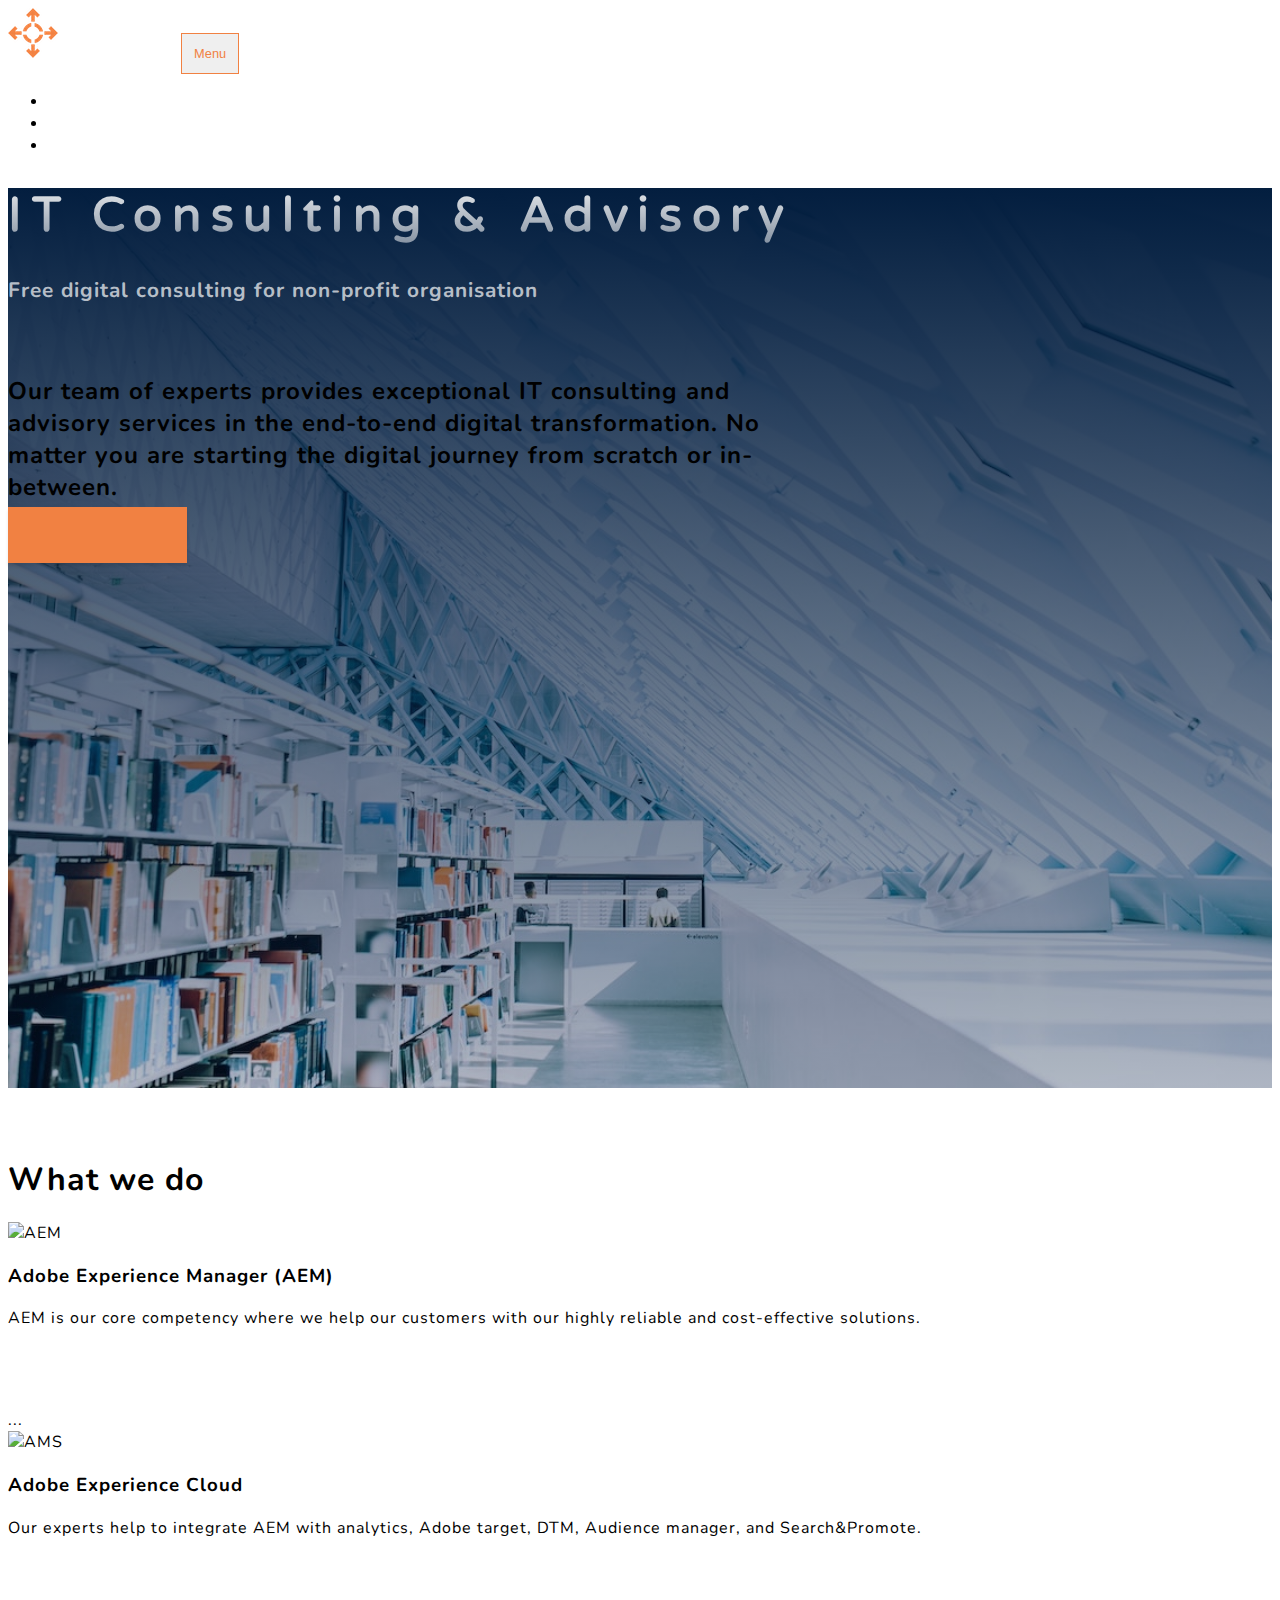
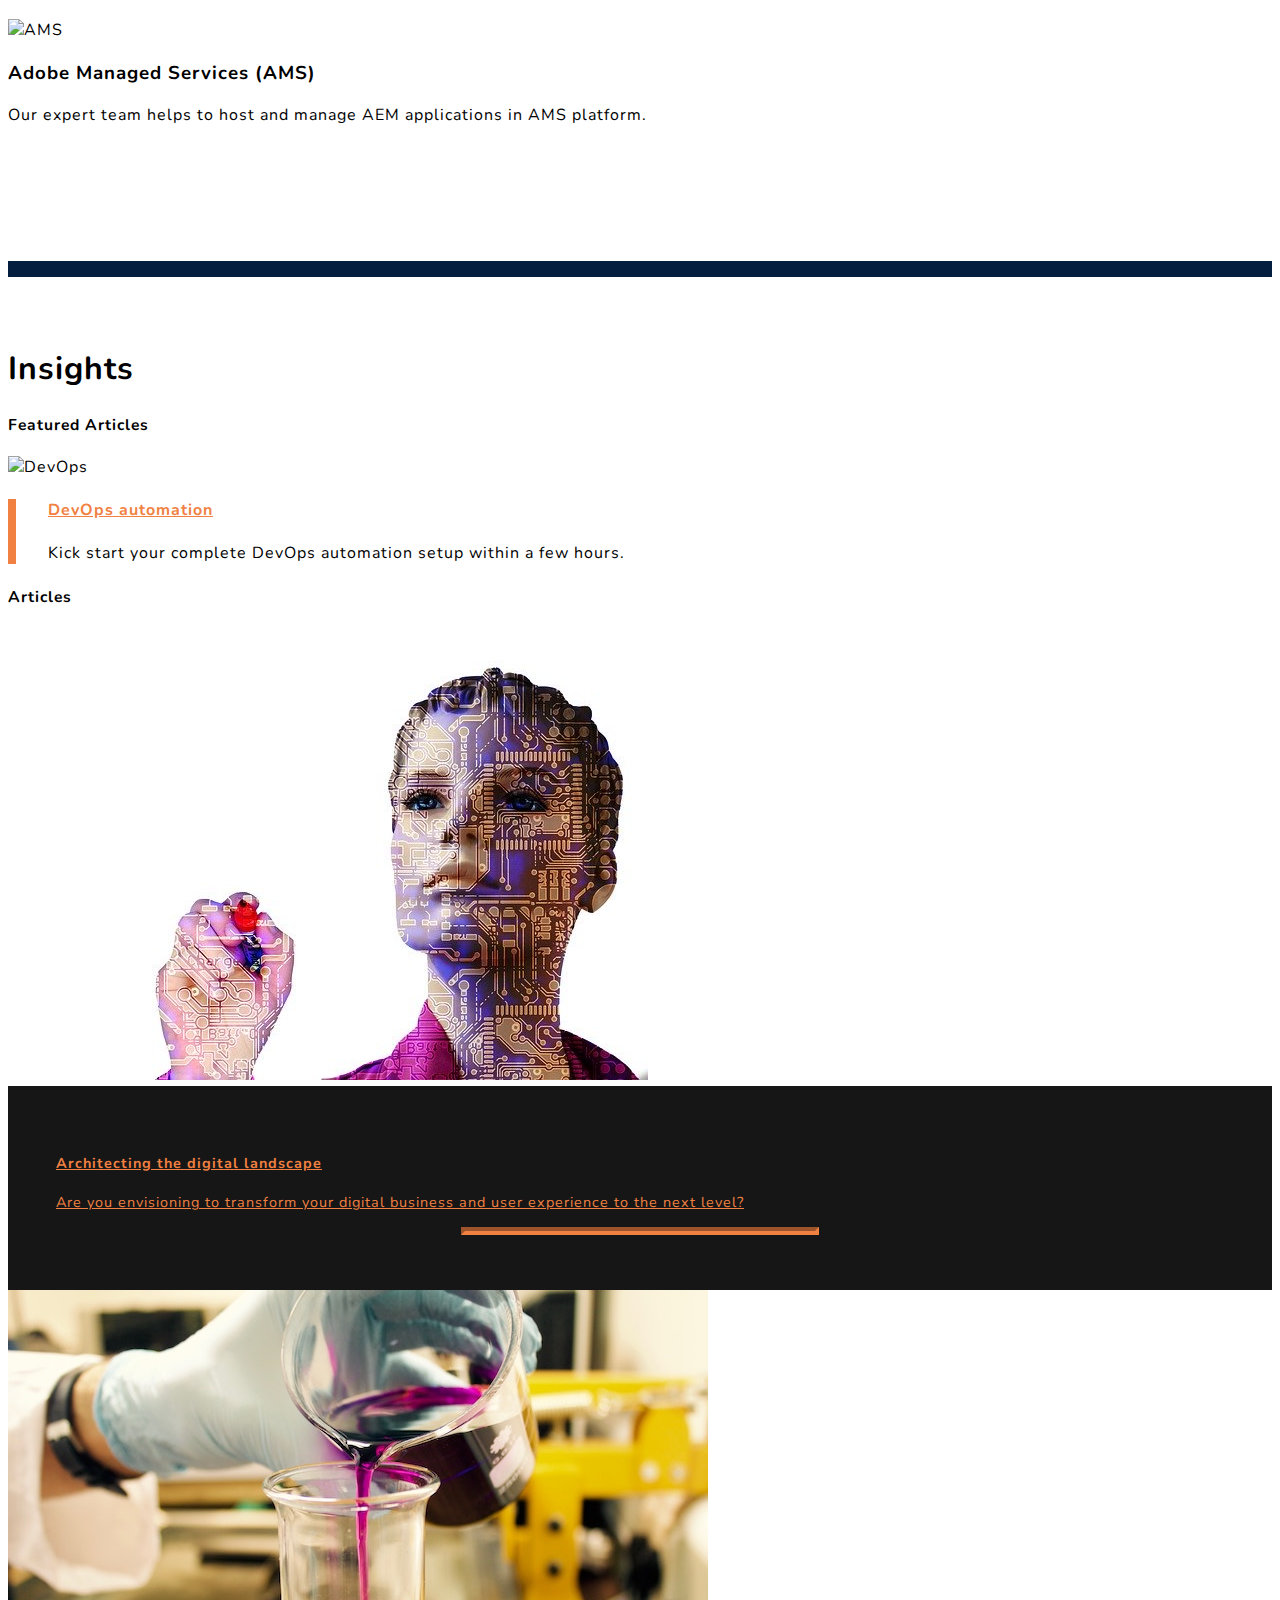
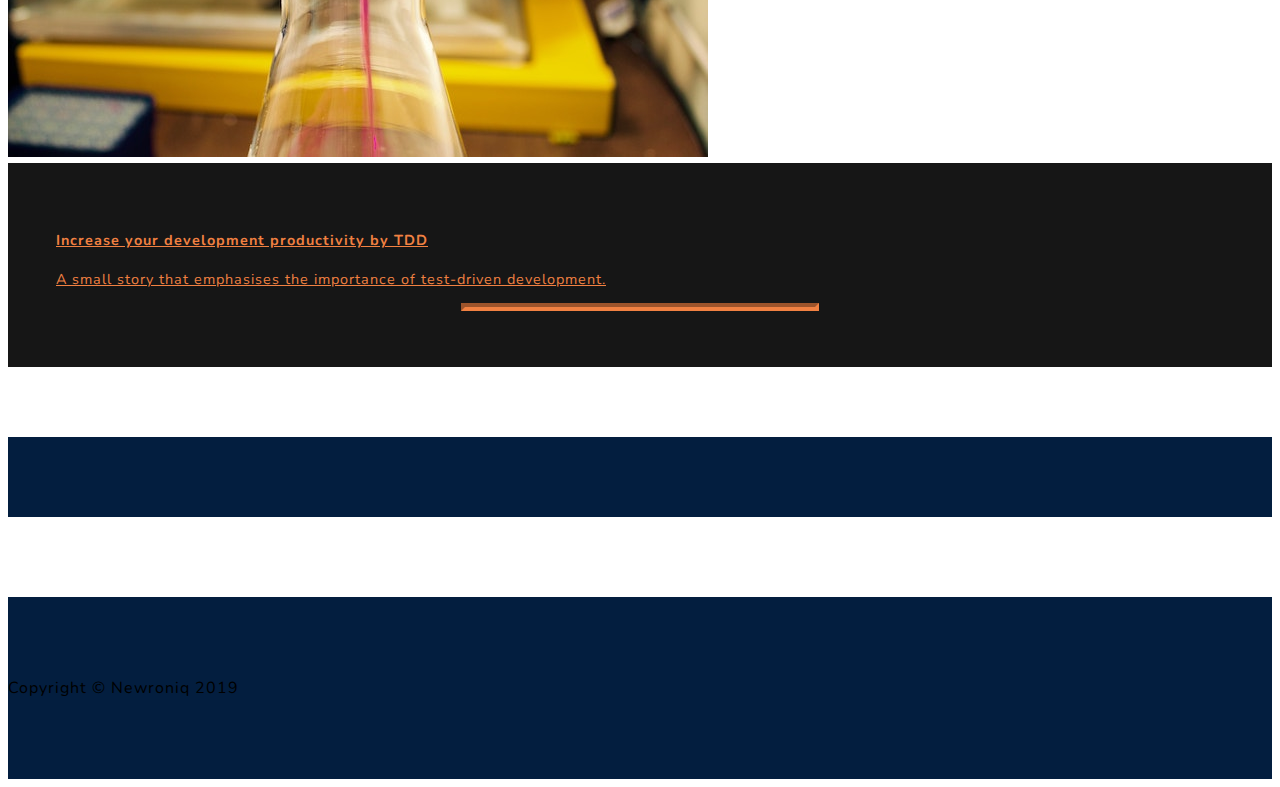
==== commit 9da281c3: "Update index.html" ====
--- a/index.html
+++ b/index.html
@@ -72,7 +72,7 @@
         <h3 class="mx-auto my-0">Free digital consulting for non-profit organisation</h3>
         <div style="height: 30px;">
         </div>
-        <h2 class="text-white-50 mx-auto mt-2 mb-5">Our team of experts provides exceptional IT consulting and advisory services in the end-to-end digital transformation. No matter you are starting the digital journey from scratch or in-between.</h2>
+        <h2 class="text-white-50 mx-auto mt-2 mb-5 border-bottom border-top">Our team of experts provides exceptional IT consulting and advisory services in the end-to-end digital transformation. No matter you are starting the digital journey from scratch or in-between.</h2>
         <a href="#about" class="btn btn-primary js-scroll-trigger">Get Started</a>
       </div>
     </div>
@@ -115,7 +115,7 @@
             <div class="card-title">
               <h3>Adobe Managed Services (AMS)</h3>
             </div>
-            <p class="card-text">Our expert team helps your business to host and manage AEM applications in AMS platform.</p>
+            <p class="card-text">Our expert team helps to host and manage AEM applications in AMS platform.</p>
           </div>
         </div>
       </div>
@@ -129,7 +129,7 @@
 
       <!-- Featured Project Row -->
       <div class="lead">
-        Featured
+        <h3 class=""><small class="text-muted">Featured Articles</small></h3>
       </div>
       <div class="row align-items-center no-gutters mb-4 mb-lg-5 border">
 
@@ -146,6 +146,9 @@
         </div>
       </div>
 
+      <div class="lead">
+        <h3 class=""><small class="text-muted">Articles</small></h3>
+      </div>
       <!-- Project One Row -->
       <div class="row justify-content-center no-gutters mb-5 mb-lg-0">
         <div class="col-lg-6">
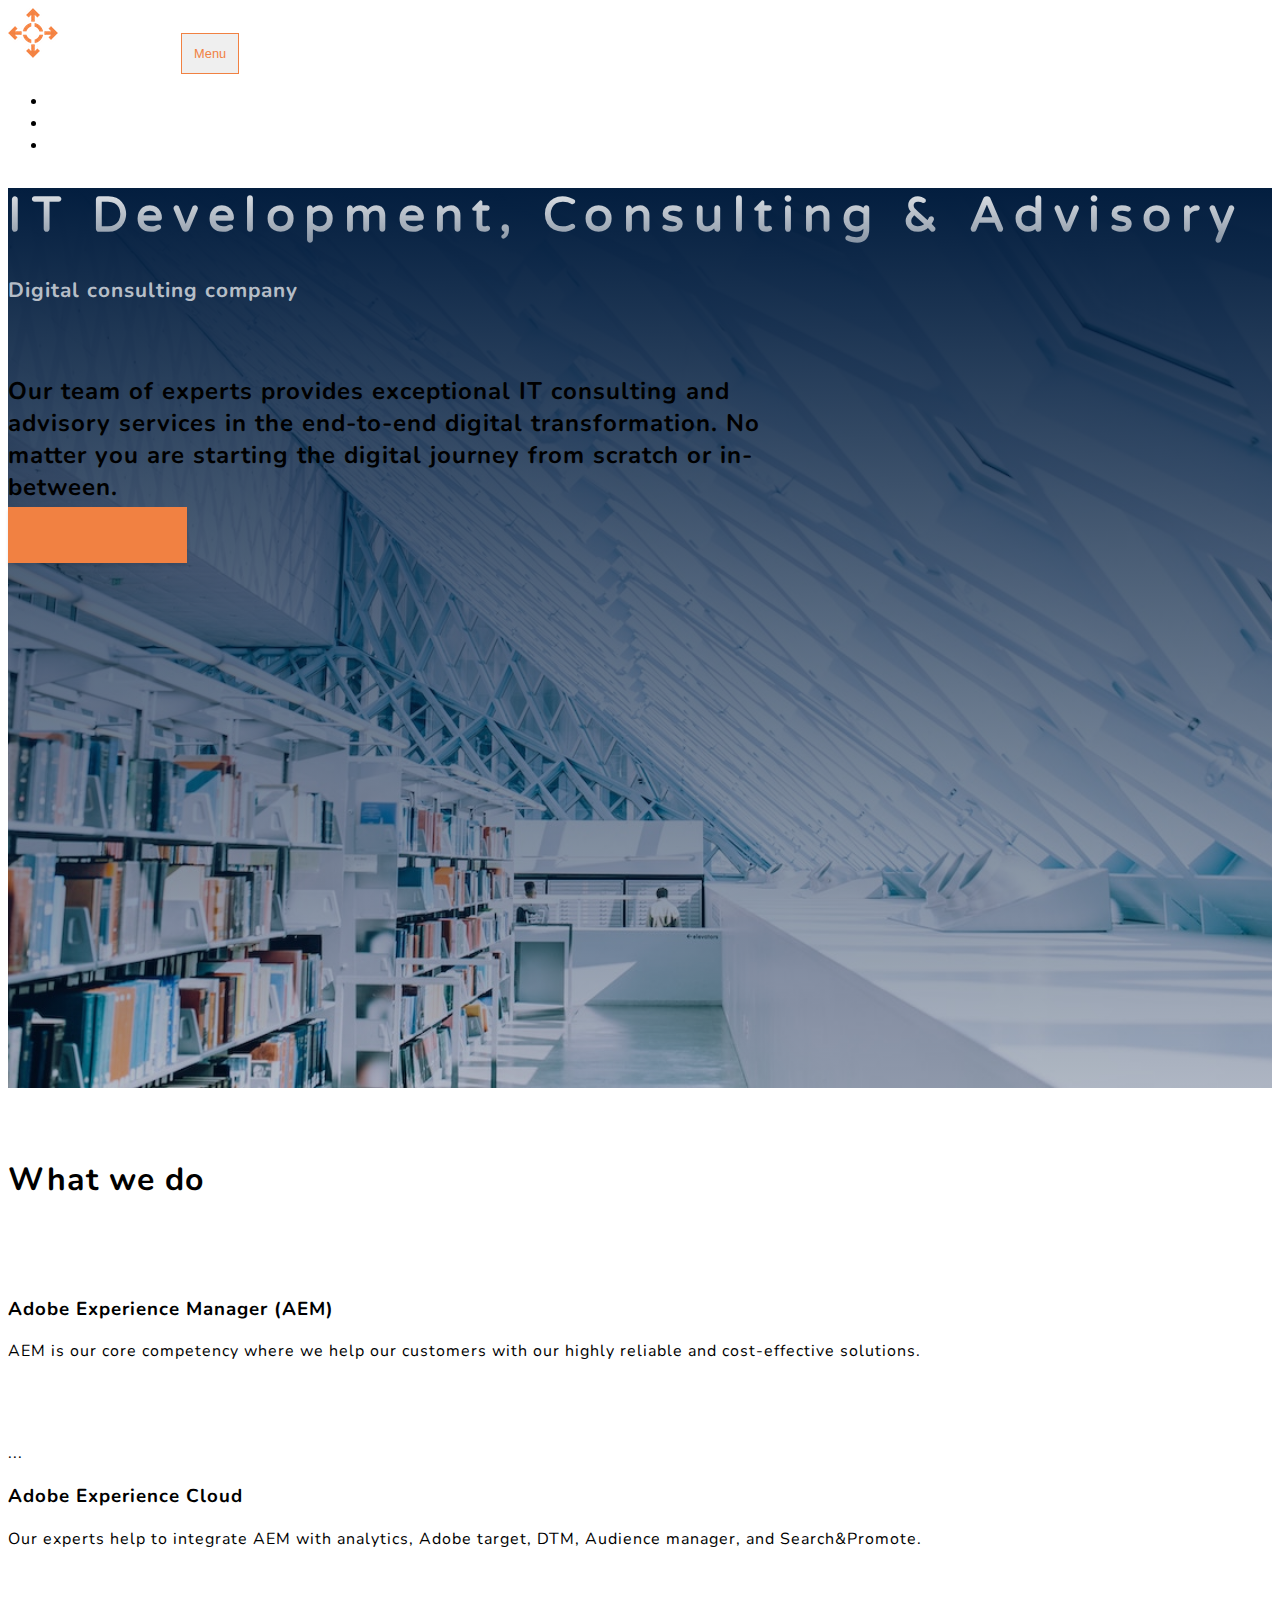
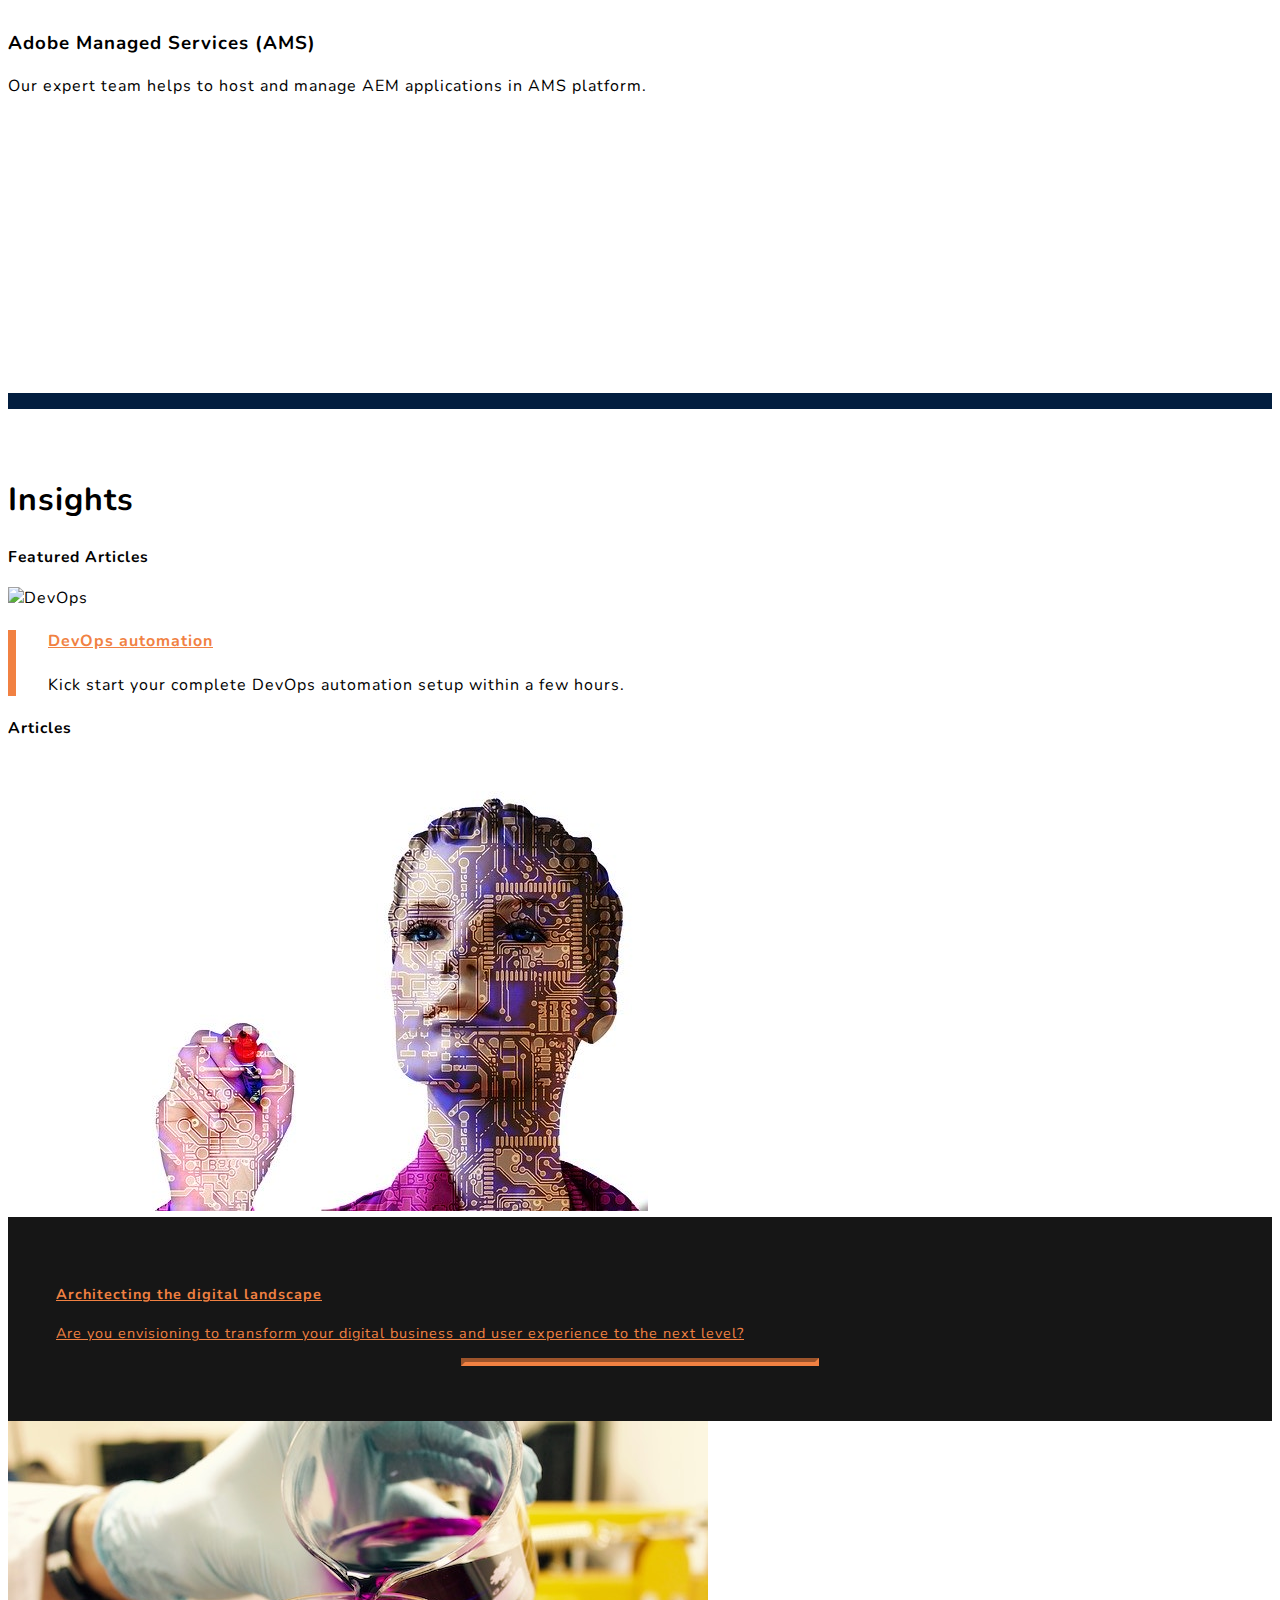
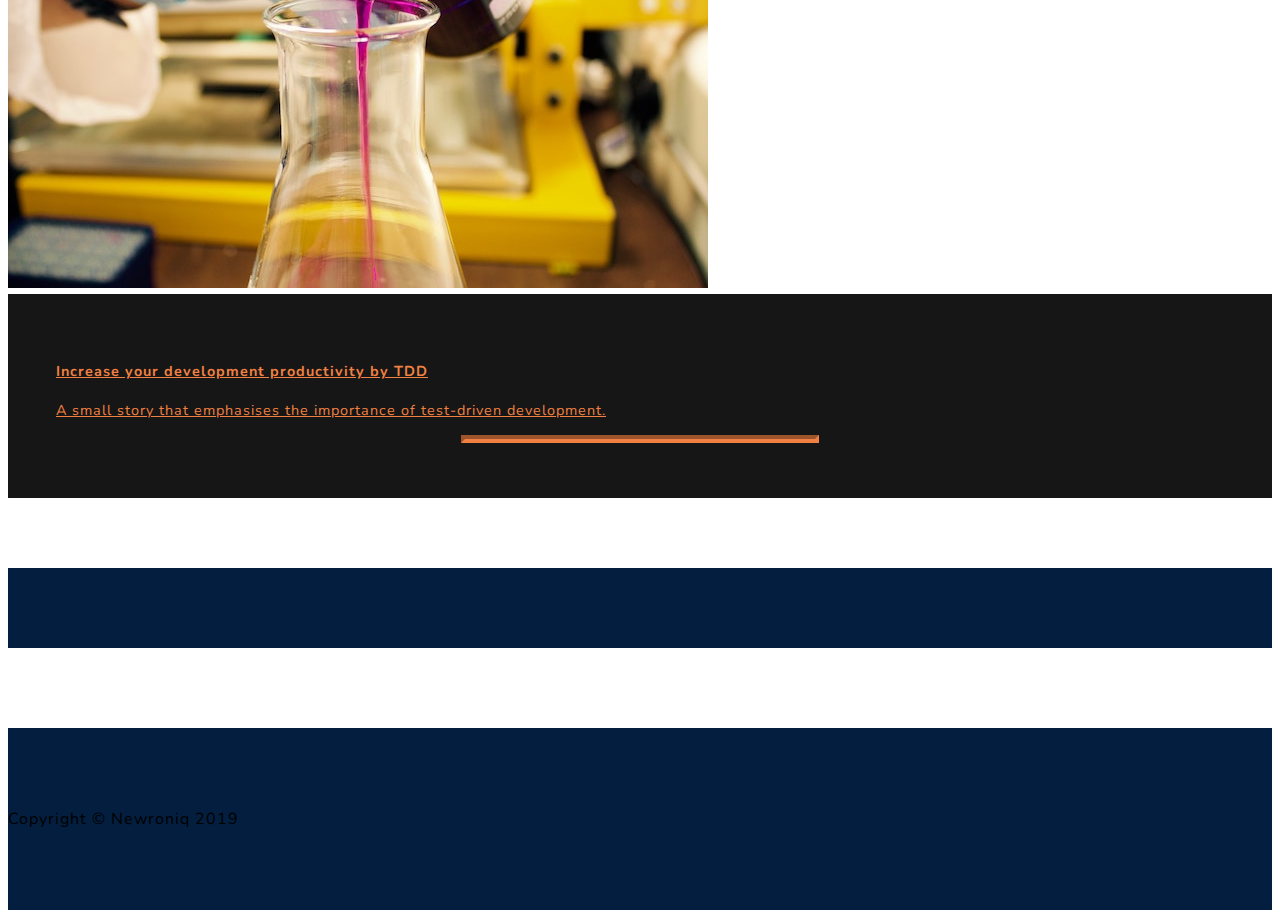
==== commit bd934de1: "Forked to ramkumar0909" ====
--- a/index.html
+++ b/index.html
@@ -36,6 +36,8 @@
     gtag('config', 'UA-143966812-1');
   </script>
   <!-- Google Analytics -->
+  <!-- <script async src="https://cse.google.com/cse.js?cx=003854730217928173992:hby9w3purkx"></script> -->
+
 </head>
 
 <body id="page-top">
@@ -61,6 +63,7 @@
           </li>
         </ul>
       </div>
+      <!-- <div class="gcse-search" style="background: rgba(171, 205, 239, 0.3)"></div> -->
     </div>
   </nav>
 
@@ -68,8 +71,8 @@
   <header class="masthead">
     <div class="container d-flex h-100 align-items-center">
       <div class="mx-auto text-center">
-        <h1 class="mx-auto my-0">IT Consulting & Advisory</h1>
-        <h3 class="mx-auto my-0">Free digital consulting for non-profit organisation</h3>
+        <h1 class="mx-auto my-0">IT Development, Consulting & Advisory</h1>
+        <h3 class="mx-auto my-0">Digital consulting company</h3>
         <div style="height: 30px;">
         </div>
         <h2 class="text-white-50 mx-auto mt-2 mb-5 border-bottom border-top">Our team of experts provides exceptional IT consulting and advisory services in the end-to-end digital transformation. No matter you are starting the digital journey from scratch or in-between.</h2>
@@ -82,9 +85,10 @@
   <section id="about" class="about-section align-items-start text-center bg-light">
     <div class="container">
       <h1>What we do</h1>
+      <div style="height:55px;"> </div>
       <div class="card-deck">
         <div class="card">
-          <img src="img/aem-experience.jpg" class="card-img-top" alt="AEM">
+          <!-- <img src="img/aem-experience.jpg" class="card-img-top" alt="AEM"> -->
           <div class="card-body">
             <div class="card-title">
               <h3>Adobe Experience Manager (AEM)</h3>
@@ -101,7 +105,7 @@
           </div>
         </div>
         <div class="card">
-          <img src="img/exp-cloud.jpg" class="card-img-top" alt="AMS">
+          <!-- <img src="img/exp-cloud.jpg" class="card-img-top" alt="AMS"> -->
           <div class="card-body">
             <div class="card-title">
               <h3>Adobe Experience Cloud</h3>
@@ -110,7 +114,7 @@
           </div>
         </div>
         <div class="card">
-          <img src="img/managed-services.jpg" class="card-img-top" alt="AMS">
+          <!-- <img src="img/managed-services.jpg" class="card-img-top" alt="AMS"> -->
           <div class="card-body">
             <div class="card-title">
               <h3>Adobe Managed Services (AMS)</h3>
@@ -119,7 +123,7 @@
           </div>
         </div>
       </div>
-      <div style="height:55px;"> </div>
+      <div style="height:13.5rem;"> </div>
   </section> <!-- Projects Section -->
   <div class="container-fluid custom-divider"></div>
 
--- a/css/grayscale.css
+++ b/css/grayscale.css
@@ -22,7 +22,7 @@
 #mainNav .navbar-brand {
   color: #161616;
   font-weight: 700;
-  padding: .9rem 0;
+  padding: 0.9rem 0;
 }
 
 #mainNav .navbar-nav .nav-item:hover {
@@ -31,7 +31,8 @@
   background-color: transparent;
 }
 
-#mainNav .navbar-nav .nav-item:active, #mainNav .navbar-nav .nav-item:focus {
+#mainNav .navbar-nav .nav-item:active,
+#mainNav .navbar-nav .nav-item:focus {
   outline: none;
   background-color: transparent;
 }
@@ -46,7 +47,7 @@
   }
 
   #mainNav .navbar-brand {
-    padding: .5rem 0;
+    padding: 0.5rem 0;
     color: rgba(255, 255, 255, 0.5);
   }
 
@@ -100,7 +101,12 @@
   min-height: 35rem;
   padding: 15rem 0;
   /* background: linear-gradient(to bottom, rgba(11, 11, 11, 0.6) 0%, rgba(11, 11, 11, 0.9) 75%, #161616 100%), url("../img/front-img.jpg"); */
-  background: linear-gradient(to bottom, rgba(3, 30, 63,1) 0%,rgba(3, 30, 63, 0.3) 100%), url("../img/library.jpg");
+  background: linear-gradient(
+      to bottom,
+      rgba(3, 30, 63, 1) 0%,
+      rgba(3, 30, 63, 0.3) 100%
+    ),
+    url("../img/library.jpg");
   background-position: center;
   background-repeat: no-repeat;
   background-attachment: scroll;
@@ -108,12 +114,15 @@
 }
 
 .masthead h1 {
-  font-family: 'Varela Round';
+  font-family: "Varela Round";
   font-size: 2rem;
   line-height: 2.5rem;
   letter-spacing: 0.3rem;
   /* background: -webkit-linear-gradient(top, rgba(226,226,226,1) 0%,rgba(219,219,219,1) 50%,rgba(209,209,209,1) 51%,rgba(254,254,254,1) 100%); */
-  background: -webkit-linear-gradient(rgba(255, 255, 255, 0.9), rgba(255, 255, 255, 0.5));
+  background: -webkit-linear-gradient(
+    rgba(255, 255, 255, 0.9),
+    rgba(255, 255, 255, 0.5)
+  );
   -webkit-text-fill-color: transparent;
   -webkit-background-clip: text;
 }
@@ -171,10 +180,10 @@
 .btn {
   box-shadow: 0 0.1875rem 0.1875rem 0 rgba(0, 0, 0, 0.1) !important;
   padding: 1.25rem 2rem;
-  font-family: 'Varela Round';
+  font-family: "Varela Round";
   font-size: 80%;
   text-transform: uppercase;
-  letter-spacing: .15rem;
+  letter-spacing: 0.15rem;
   border: 0;
 }
 
@@ -231,14 +240,20 @@
 
   .projects-section .project-text hr {
     border-color: #f18142;
-    border-width: .25rem;
+    border-width: 0.25rem;
     width: 30%;
   }
 }
 
 .signup-section {
   padding: 10rem 0;
-  background: linear-gradient(to bottom, rgba(22, 22, 22, 0.1) 0%, rgba(22, 22, 22, 0.5) 75%, #161616 100%), url("../img/bottom-img.jpg");
+  background: linear-gradient(
+      to bottom,
+      rgba(22, 22, 22, 0.1) 0%,
+      rgba(22, 22, 22, 0.5) 75%,
+      #161616 100%
+    ),
+    url("../img/bottom-img.jpg");
   background-position: center;
   background-repeat: no-repeat;
   background-attachment: scroll;
@@ -249,7 +264,7 @@
   box-shadow: 0 0.1875rem 0.1875rem 0 rgba(0, 0, 0, 0.1) !important;
   padding: 1.25rem 2rem;
   height: auto;
-  font-family: 'Varela Round';
+  font-family: "Varela Round";
   font-size: 80%;
   text-transform: uppercase;
   letter-spacing: 0.15rem;
@@ -267,7 +282,7 @@
 
 .contact-section .card h4 {
   font-size: 0.8rem;
-  font-family: 'Varela Round';
+  font-family: "Varela Round";
   text-transform: uppercase;
   letter-spacing: 0.15rem;
 }
@@ -301,7 +316,7 @@
 }
 
 body {
-  font-family: 'Nunito';
+  font-family: "Nunito";
   letter-spacing: 0.0625em;
 }
 
@@ -309,7 +324,8 @@
   color: #f18142;
 }
 
-a:focus, a:hover {
+a:focus,
+a:hover {
   text-decoration: none;
   color: #031e3f;
 }
@@ -319,7 +335,7 @@
 }
 
 .bg-primary {
-  background-color: # gb v !important;
+  background-color: #gb v !important;
 }
 
 .text-primary {
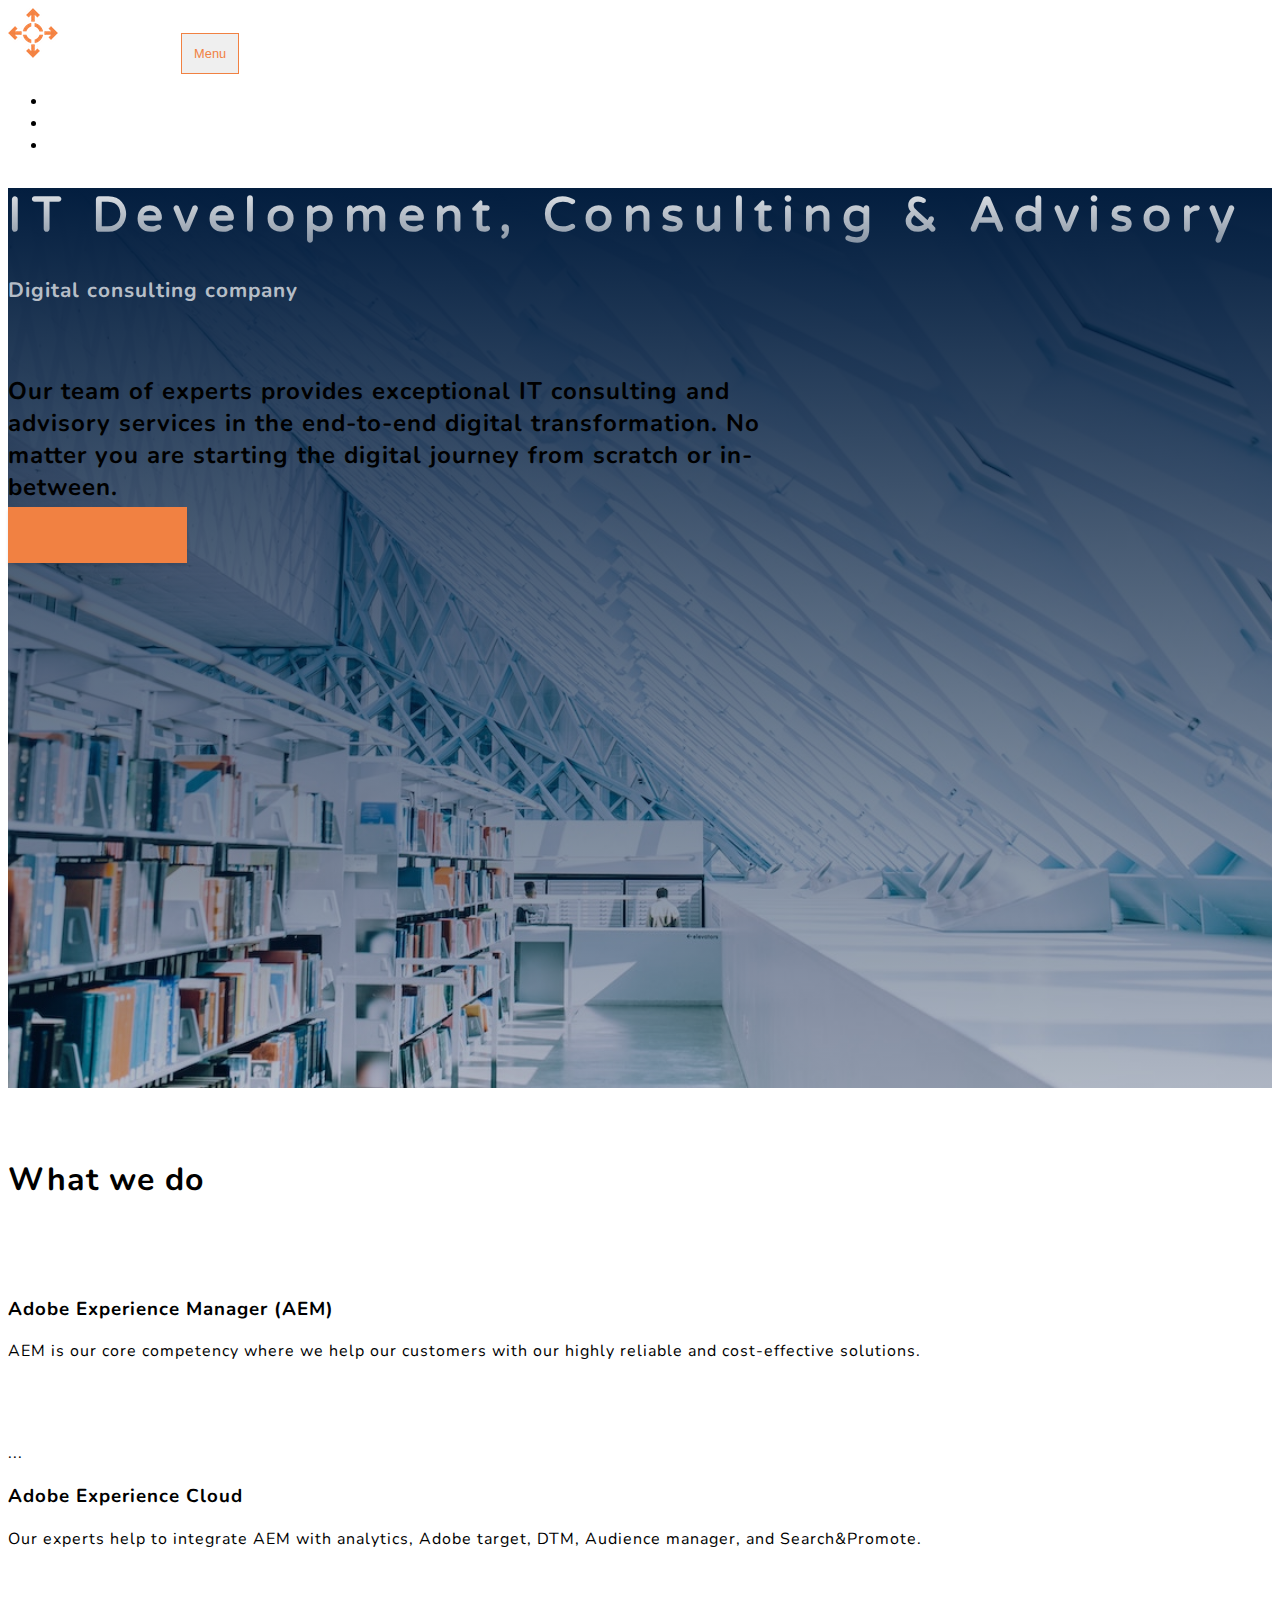
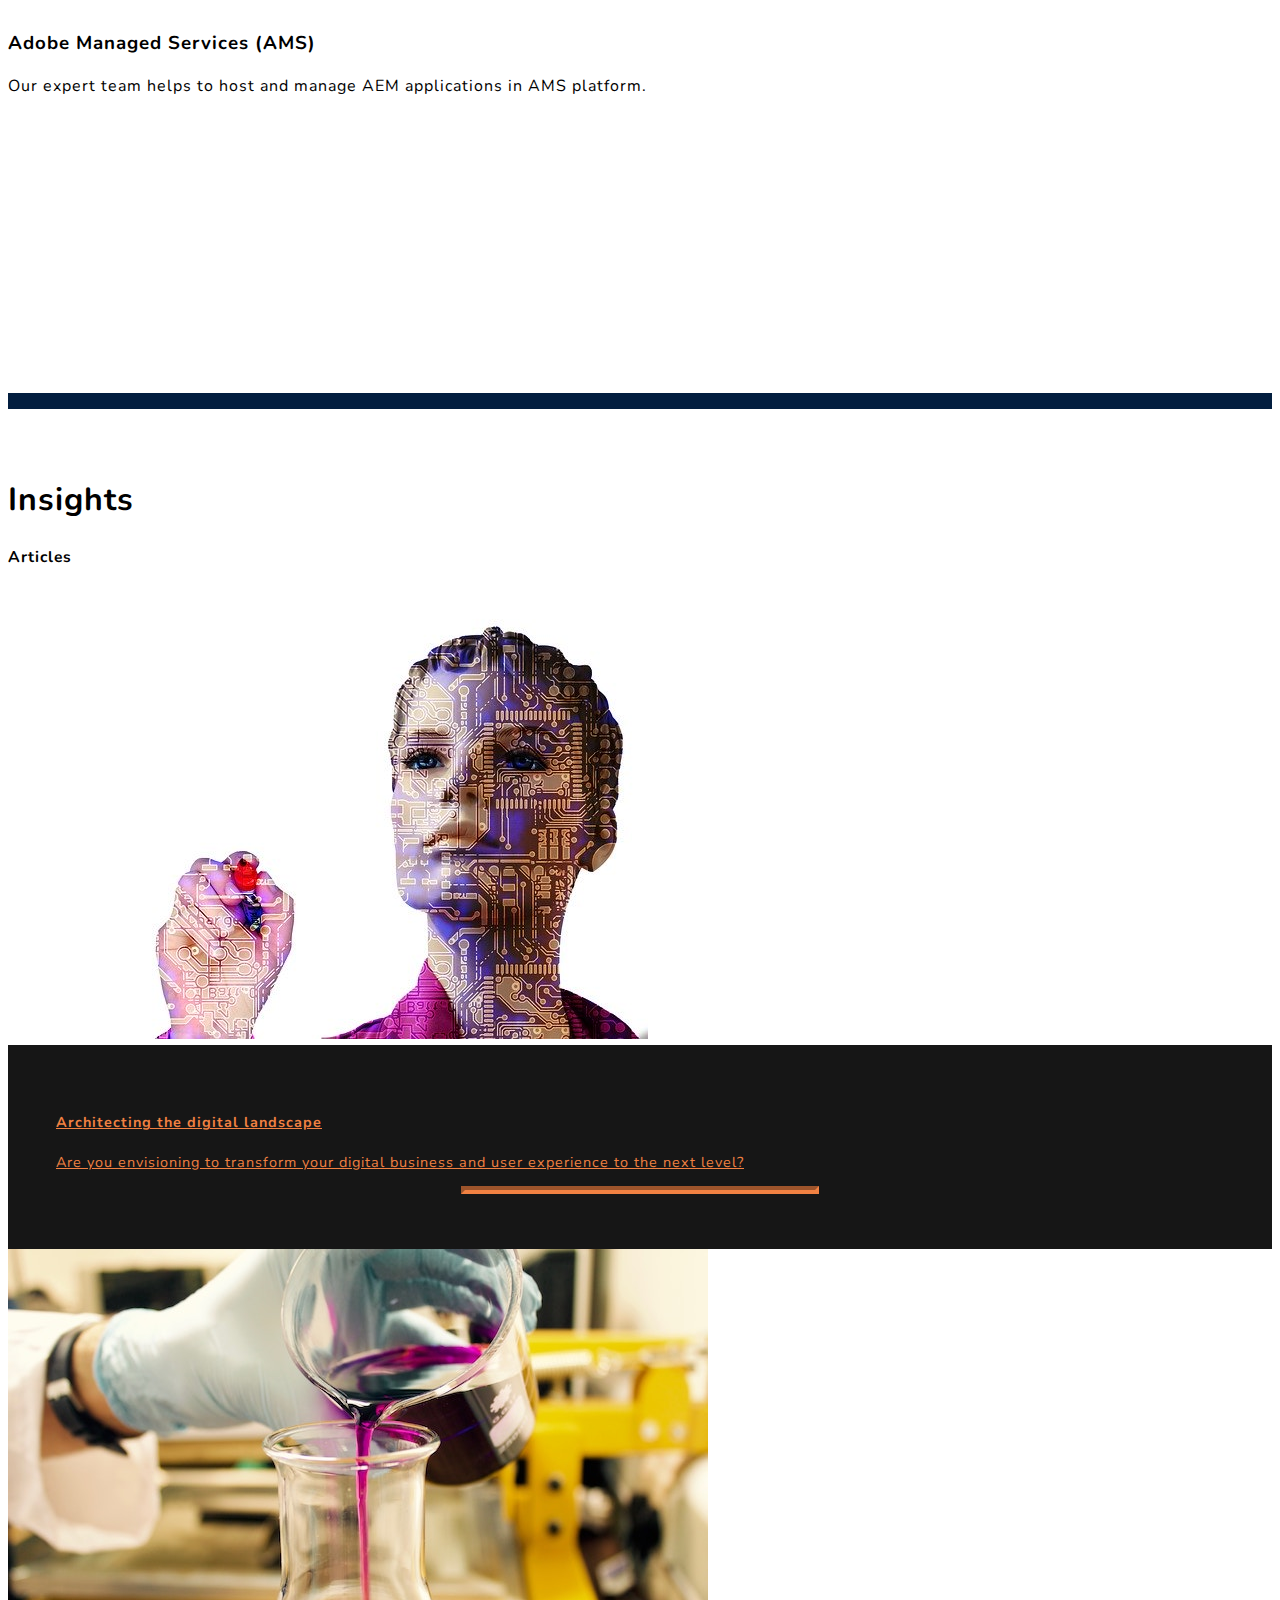
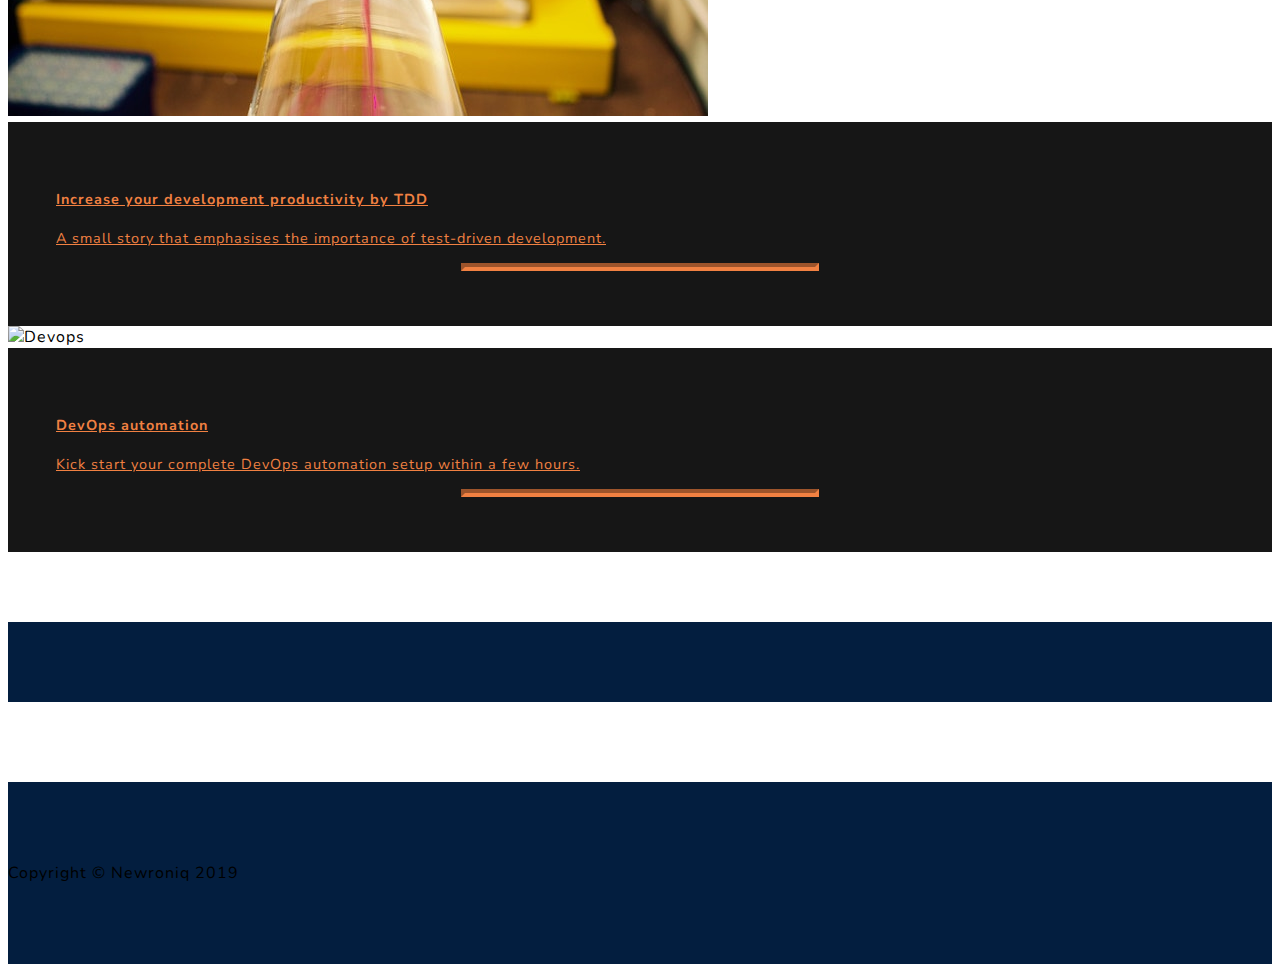
==== commit 74ced54b: "Update index.html" ====
--- a/index.html
+++ b/index.html
@@ -132,7 +132,7 @@
       <h1 class="text-center">Insights</h1>
 
       <!-- Featured Project Row -->
-      <div class="lead">
+      <!-- <div class="lead">
         <h3 class=""><small class="text-muted">Featured Articles</small></h3>
       </div>
       <div class="row align-items-center no-gutters mb-4 mb-lg-5 border">
@@ -148,7 +148,7 @@
             <p class="text-black-50 mb-0">Kick start your complete DevOps automation setup within a few hours.</p>
           </div>
         </div>
-      </div>
+      </div> -->
 
       <div class="lead">
         <h3 class=""><small class="text-muted">Articles</small></h3>
@@ -184,6 +184,24 @@
                   <h4 class="text-white">Increase your development productivity by TDD</h4>
                   <p class="mb-0 text-white-50">A small story that emphasises the importance of test-driven development.</p>
                   <hr class="d-none d-lg-block mb-0 mr-0">
+                </div>
+              </div>
+            </div>
+          </a>
+        </div>
+      </div>
+      <div class="row justify-content-center no-gutters mb-5 mb-lg-0">
+        <div class="col-lg-6">
+          <img class="img-fluid" src="img/devops.jpg" alt="Devops">
+        </div>
+        <div class="col-lg-6">
+          <a href="insights/devops-automation-guide.html">
+            <div class="bg-black text-center h-100 project">
+              <div class="d-flex h-100">
+                <div class="project-text w-100 my-auto text-center text-lg-left">
+                  <h4 class="text-white">DevOps automation</h4>
+                  <p class="mb-0 text-white-50">Kick start your complete DevOps automation setup within a few hours.</p>
+                  <hr class="d-none d-lg-block mb-0 ml-0">
                 </div>
               </div>
             </div>
